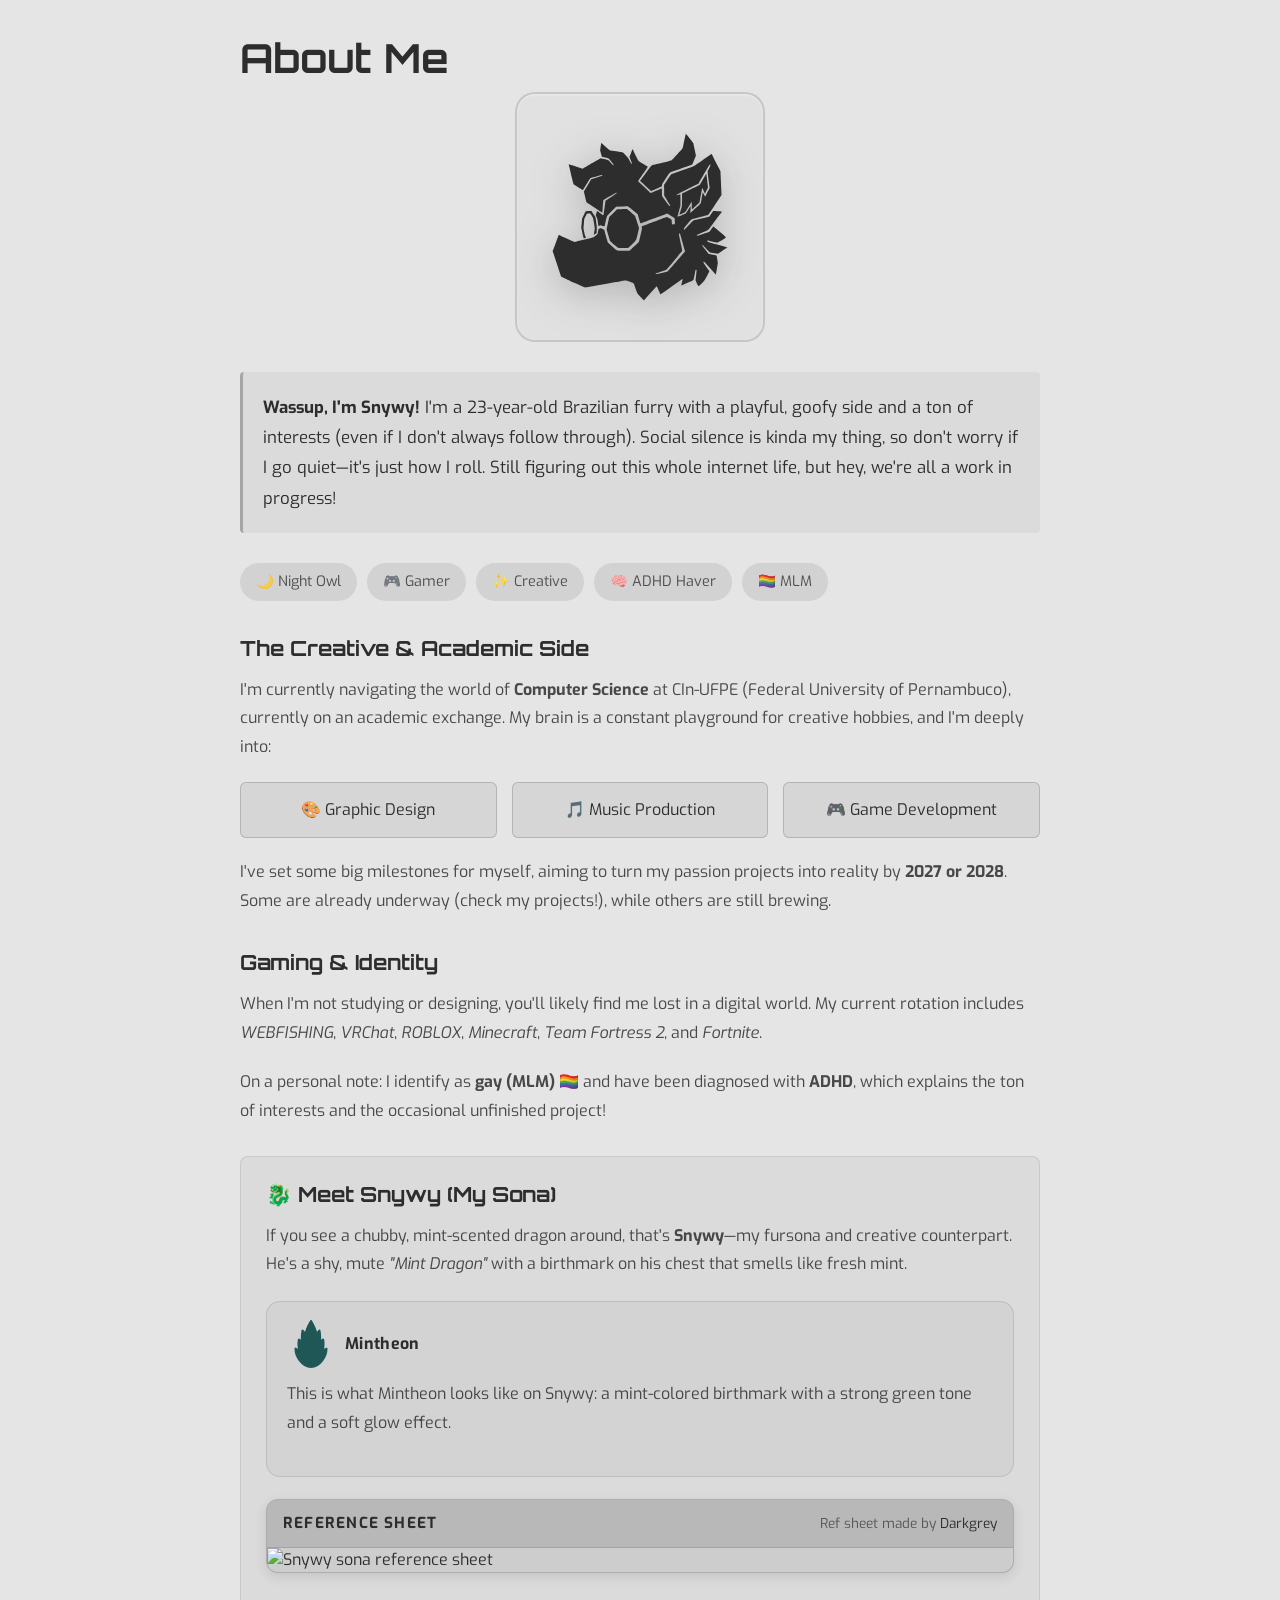
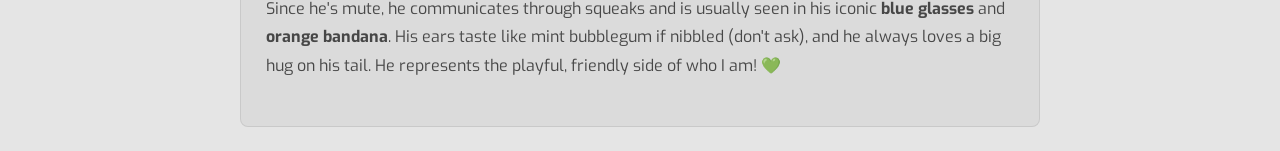
==== pages/about.html @ e78e64df "more improvements momma said i'm the coolest" ====
<!DOCTYPE html>
<html lang="en">

<head>
  <meta charset="utf-8">
  <meta name="viewport" content="width=device-width, initial-scale=1">
  <title>About - Snywy</title>
  <link rel="preconnect" href="https://fonts.googleapis.com">
  <link rel="preconnect" href="https://fonts.gstatic.com" crossorigin>
  <link href="https://cdn.jsdelivr.net/npm/bootstrap@5.3.8/dist/css/bootstrap.min.css" rel="stylesheet"
    integrity="sha384-sRIl4kxILFvY47J16cr9ZwB07vP4J8+LH7qKQnuqkuIAvNWLzeN8tE5YBujZqJLB" crossorigin="anonymous">
  <link rel="stylesheet" href="../styles.css">
  <style>
    .about-section {
      max-width: 800px;
      margin: 0 auto;
      animation: fadeIn 0.8s ease-out;
    }

    .about-section h2 {
      font-size: 2rem;
      margin-bottom: 30px;
      margin-top: 40px;
    }

    .about-section p {
      font-size: 1rem;
      line-height: 1.8;
      color: rgba(var(--text-rgb), 0.85);
      margin-bottom: 20px;
    }

    .about-section h3 {
      font-size: 1.3rem;
      margin-top: 35px;
      margin-bottom: 15px;
      color: var(--text-primary);
    }

    .bio-intro {
      background: rgba(var(--text-rgb), 0.05);
      border-left: 3px solid rgba(var(--text-rgb), 0.3);
      padding: 20px;
      border-radius: 4px;
      margin-bottom: 30px;
      font-size: 1.05rem;
      line-height: 1.8;
    }

    .interests-grid {
      display: grid;
      grid-template-columns: repeat(auto-fit, minmax(150px, 1fr));
      gap: 15px;
      margin: 20px 0;
    }

    .interest-tag {
      background: rgba(var(--text-rgb), 0.08);
      border: 1px solid rgba(var(--text-rgb), 0.2);
      padding: 15px;
      border-radius: 6px;
      text-align: center;
      transition: all 0.3s ease;
    }

    .interest-tag:hover {
      background: rgba(var(--text-rgb), 0.12);
      border-color: rgba(var(--text-rgb), 0.3);
      transform: translateY(-3px);
    }

    .personality-traits {
      display: flex;
      gap: 10px;
      flex-wrap: wrap;
      margin: 20px 0;
    }

    .trait {
      background: rgba(var(--text-rgb), 0.1);
      padding: 8px 16px;
      border-radius: 20px;
      font-size: 0.9rem;
      color: rgba(var(--text-rgb), 0.8);
    }

    .sona-section {
      background: rgba(var(--text-rgb), 0.05);
      border: 1px solid rgba(var(--text-rgb), 0.1);
      padding: 25px;
      border-radius: 8px;
      margin-top: 30px;
    }

    .sona-section h3 {
      margin-top: 0;
    }

    .mintheon-showcase {
      margin: 22px 0;
      padding: 18px 20px;
      border-radius: 14px;
      border: 1px solid rgba(var(--text-rgb), 0.12);
      background: rgba(var(--text-rgb), 0.04);
    }

    .mintheon-showcase-header {
      display: inline-flex;
      align-items: center;
      gap: 10px;
      margin-bottom: 12px;
      color: var(--text-primary);
      font-weight: 700;
      letter-spacing: 0.02em;
    }

    .mintheon-mark {
      width: 3rem;
      height: 3rem;
      display: inline-flex;
      flex: 0 0 auto;
    }

    .mintheon-mark svg {
      width: 100%;
      height: 100%;
      display: block;
    }

    .mintheon-showcase-copy {
      margin: 0;
      color: rgba(var(--text-rgb), 0.82);
      line-height: 1.7;
    }

    .ref-sheet-card {
      background: rgba(0, 0, 0, 0.22);
      border: 1px solid rgba(var(--text-rgb), 0.12);
      border-radius: 12px;
      overflow: hidden;
      margin: 22px 0;
      box-shadow: 0 12px 28px rgba(0, 0, 0, 0.22);
    }

    @media (prefers-color-scheme: light) {
      .ref-sheet-card {
        background: rgba(var(--text-rgb), 0.08);
        border-color: rgba(var(--text-rgb), 0.2);
        box-shadow: 0 4px 12px rgba(var(--text-rgb), 0.12);
      }
    }

    .ref-sheet-header {
      display: flex;
      justify-content: space-between;
      align-items: center;
      gap: 12px;
      padding: 12px 16px;
      background: rgba(var(--text-rgb), 0.05);
      border-bottom: 1px solid rgba(var(--text-rgb), 0.1);
    }

    @media (prefers-color-scheme: light) {
      .ref-sheet-header {
        background: rgba(var(--text-rgb), 0.12);
        border-bottom-color: rgba(var(--text-rgb), 0.15);
      }
    }

    .ref-sheet-title {
      font-size: 0.95rem;
      font-weight: 700;
      letter-spacing: 0.08em;
      text-transform: uppercase;
      color: var(--text-primary);
    }

    .ref-sheet-credit {
      font-size: 0.85rem;
      color: rgba(var(--text-rgb), 0.7);
      white-space: nowrap;
    }

    .ref-sheet-credit a {
      color: var(--text-primary);
      text-decoration: none;
    }

    .ref-sheet-credit a:hover {
      text-decoration: underline;
    }

    .ref-sheet-image {
      display: block;
      width: 100%;
      height: auto;
      background: rgba(255, 255, 255, 0.02);
      cursor: zoom-in;
      transition: transform 0.2s ease;
    }

    .ref-sheet-image:hover {
      transform: scale(1.01);
    }

    .ref-sheet-lightbox {
      position: fixed;
      inset: 0;
      display: none;
      align-items: center;
      justify-content: center;
      padding: 24px;
      background: rgba(0, 0, 0, 0.78);
      z-index: 9999;
    }

    .ref-sheet-lightbox.is-open {
      display: flex;
    }

    .ref-sheet-lightbox-image {
      max-width: min(1200px, 95vw);
      max-height: 90vh;
      width: auto;
      height: auto;
      border-radius: 10px;
      box-shadow: 0 20px 48px rgba(0, 0, 0, 0.55);
    }

    .ref-sheet-lightbox-close {
      position: absolute;
      top: 16px;
      right: 16px;
      border: 1px solid rgba(255, 255, 255, 0.35);
      background: rgba(0, 0, 0, 0.35);
      color: #ffffff;
      width: 38px;
      height: 38px;
      border-radius: 8px;
      font-size: 1.2rem;
      line-height: 1;
      cursor: pointer;
    }

    .profile-avatar {
      width: 250px;
      height: 250px;
      margin: 0 auto 30px;
      padding: 20px;
      display: flex;
      align-items: center;
      justify-content: center;
      background: rgba(var(--text-rgb), 0.03);
      border: 2px solid rgba(var(--text-rgb), 0.1);
      border-radius: 20px;
      transition: all 0.3s ease;
    }

    .profile-avatar svg {
      width: 100%;
      height: 100%;
      color: var(--text-primary);
      filter: drop-shadow(0 6px 16px rgba(0, 0, 0, 0.15));
      transition: filter 0.3s ease;
    }

    /* Light mode shadow enhancement */
    @media (prefers-color-scheme: light) {
      .profile-avatar {
        background: rgba(45, 45, 45, 0.02);
        border-color: rgba(45, 45, 45, 0.15);
        box-shadow: inset 0 1px 3px rgba(255, 255, 255, 0.4);
      }

      .profile-avatar svg {
        filter: drop-shadow(0 8px 20px rgba(45, 45, 45, 0.25));
      }
    }

    /* Dark mode shadow enhancement */
    @media (prefers-color-scheme: dark) {
      .profile-avatar {
        background: rgba(229, 229, 229, 0.02);
        border-color: rgba(229, 229, 229, 0.12);
        box-shadow: 0 8px 24px rgba(0, 0, 0, 0.3), inset 0 1px 2px rgba(229, 229, 229, 0.08);
      }

      .profile-avatar svg {
        filter: drop-shadow(0 4px 12px rgba(0, 0, 0, 0.4));
      }
    }
  </style>
</head>

<body class="d-flex flex-column min-vh-100" style="background-color: var(--bg-primary); color: var(--text-primary);">

  <main class="container px-3 flex-grow-1 py-4">
    <div class="about-section">
      <h1>About Me</h1>

      <div class="profile-avatar">
        <svg viewBox="0 0 1024 863" version="1.1" xmlns="http://www.w3.org/2000/svg"
          xmlns:xlink="http://www.w3.org/1999/xlink" preserveAspectRatio="xMidYMid meet"
          style="fill-rule:evenodd;clip-rule:evenodd;stroke-linejoin:round;stroke-miterlimit:2;">
          <g transform="matrix(1,0,0,1,11.056815,5.103434)">
            <path
              d="M724.8,29.25C722.77,38.737 719.502,54.375 717.537,64C715.573,73.625 713.331,82.85 712.557,84.5C711.212,87.365 707.062,92.011 679.505,121.5C672.824,128.65 665.392,136.667 662.991,139.315C660.59,141.963 657.865,144.537 656.935,145.035C655.288,145.916 623.337,153.63 584,162.644C573.275,165.101 562.941,167.874 561.036,168.806C557.486,170.542 554.935,173.772 520.952,219.554C500.589,246.987 500.523,247.085 501.747,247.853C503.12,248.715 531.664,274.671 535.492,278.54C537.146,280.211 542.465,285.129 547.311,289.468L556.123,297.357L559.811,296.031C563.741,294.619 580.307,287.242 598.723,278.703L609.947,273.5L609.973,268.444C609.998,263.738 610.64,262.442 619.25,249.704C640.744,217.908 648.365,206.942 649.792,205.758C650.624,205.068 656.523,202.629 662.902,200.34C669.281,198.05 688.45,191.145 705.5,184.995C722.55,178.846 741.675,172.016 748,169.819C754.325,167.622 759.962,165.442 760.526,164.975C761.091,164.508 762.158,162.411 762.899,160.313C763.64,158.216 767.552,148.772 771.594,139.327L778.943,122.154L772.947,92.327C769.65,75.922 766.531,61.248 766.017,59.719C765.503,58.189 760.676,51.496 755.291,44.845C749.906,38.195 743.7,30.393 741.5,27.508C732.088,15.166 729.542,12 729.032,12C728.734,12 726.83,19.762 724.8,29.25M307.154,64.204C306.567,67.667 305.332,76.23 304.409,83.234L302.731,95.968L311.205,126.572L326.853,130.825C335.459,133.164 343.253,135.06 344.173,135.039C346.868,134.976 371.668,166.109 370.469,168.05C369.047,170.35 366.426,168.228 355.895,156.25C349.109,148.531 343.662,143.215 342.093,142.779C340.667,142.383 331.778,140.212 322.341,137.955L305.182,133.851L301.341,136.322C299.228,137.681 290.075,143.051 281,148.255C252.159,164.792 245.666,168.57 238.5,172.983C234.65,175.354 227.961,179.308 223.635,181.771L215.77,186.248L182.022,175.124C163.46,169.006 147.798,164 147.217,164C146.479,164 146.474,165.128 147.199,167.75C148.31,171.763 157.116,209.073 162.009,230.5C163.642,237.65 166.176,248.109 167.64,253.741L170.302,263.983L187.901,275.331C214.275,292.337 216.034,293.369 216.98,292.392C217.455,291.901 221.42,285.65 225.79,278.5C236.061,261.697 251.503,237.008 253.187,234.699C253.976,233.616 258.092,231.966 263.5,230.565C268.45,229.282 281.236,225.711 291.913,222.629C306.542,218.407 311.656,217.3 312.663,218.136C313.399,218.746 314,219.574 314,219.976C314,220.378 301.429,224.903 286.064,230.032L258.129,239.357L247.368,257.428C241.45,267.368 234.73,278.425 232.436,282C230.142,285.575 226.802,291.105 225.015,294.288L221.766,300.077L226.507,319.788C229.114,330.63 232.008,342.425 232.937,346L234.626,352.5L273.951,378.779C295.579,393.232 313.375,404.932 313.496,404.779C313.618,404.626 314.476,394.15 315.404,381.5C318.449,339.993 318.075,342.985 320.4,341.589C321.555,340.897 325.425,338.486 329,336.232C332.575,333.979 340.45,329.347 346.5,325.939C352.55,322.532 360.65,317.932 364.5,315.717C381.91,305.7 383.969,304.754 384.628,306.474C384.969,307.361 385.079,308.229 384.874,308.403C383.839,309.28 372.293,317.118 351.997,330.723L329.493,345.807L324.59,381.153C321.893,400.594 319.31,416.924 318.85,417.443C318.344,418.013 316.726,417.43 314.757,415.967C305.67,409.215 288.427,397.052 287.909,397.028C287.583,397.013 285.876,401.696 284.113,407.435L280.909,417.87L284.357,424.717C288.809,433.556 289.584,436.608 292.08,455.112C293.221,463.568 294.302,470.636 294.484,470.818C294.666,470.999 297.041,470.357 299.762,469.391L304.709,467.634L314.365,470.704C320.045,472.509 324.266,473.379 324.613,472.816C324.939,472.29 325.823,468.853 326.579,465.18C328.508,455.806 333.918,432.568 335.701,426C337.114,420.793 338.388,419.298 359.61,397.94L382.027,375.38L409.263,374.172C424.243,373.508 437.699,372.973 439.165,372.982C441.147,372.995 447.959,378.087 465.709,392.82L489.588,412.641L491.877,421.07C493.995,428.871 502.932,457.152 503.475,457.774C503.715,458.049 510.381,455.592 565.5,434.914C582,428.724 599.1,422.428 603.5,420.922C607.9,419.417 617.02,416.147 623.766,413.656L636.032,409.127L641.766,412.413C648.529,416.289 668.847,428.846 671.84,431C673.778,432.394 673.939,433.561 674.118,447.5L674.31,462.5L667.405,463.056C663.607,463.362 660.352,463.515 660.171,463.394C659.99,463.274 659.481,457.908 659.039,451.47C658.486,443.41 657.81,439.482 656.868,438.858C652.044,435.665 634.982,427 633.518,427C632.544,427 619.091,431.787 603.623,437.637C588.156,443.487 572.8,449.281 569.5,450.513C566.2,451.744 552.081,457.083 538.125,462.376C524.168,467.669 512.157,472 511.434,472C509.179,472 508.79,473.903 510.046,478.803C511.354,483.908 510.5,488.428 499.9,532.5L495.811,549.5L491.156,553.926C465.658,578.168 454.863,588.279 451.372,591.193L447.244,594.638L420.872,594.293C387.77,593.859 387.601,593.837 381.881,589.225C375.035,583.704 341.632,552.989 340.675,551.335C339.428,549.18 326.369,503.398 324.975,496.295C324.306,492.883 323.005,489.41 322.086,488.577C321.166,487.745 316.975,485.852 312.773,484.371C305.297,481.735 305.04,481.713 300.816,483.348C293.993,485.989 293.988,485.999 292.523,497.091C291.767,502.816 290.855,508.251 290.498,509.17C289.797,510.968 278.33,520.66 271,525.648C266.479,528.725 255.583,531.745 219.5,539.923C212.35,541.543 199.341,544.517 190.59,546.53L174.68,550.19L167.59,547.469C163.691,545.973 157.8,543.486 154.5,541.943C151.2,540.4 139.379,535.025 128.231,530C117.083,524.974 106.058,519.774 103.731,518.443C98.081,515.213 96.547,515.359 95.262,519.25C94.671,521.038 91.845,528.8 88.981,536.5C86.117,544.2 81.383,557.025 78.461,565C75.539,572.975 71.597,583.37 69.701,588.099C66.595,595.847 66.379,596.996 67.52,599.709C69.604,604.667 90.177,665.634 98.999,693C103.52,707.025 107.846,719.716 108.611,721.202C110.01,723.92 114.692,726.437 136.5,736.192C141.45,738.406 149.325,742.005 154,744.189C158.675,746.374 168.8,750.875 176.5,754.192C184.2,757.509 198.15,763.87 207.5,768.328C221.289,774.901 225.35,776.418 229,776.36C233.208,776.292 262.037,771.301 341.5,756.883C359.65,753.59 377.425,750.448 381,749.901C384.575,749.354 392.9,747.802 399.5,746.454C424.747,741.294 427.893,741.04 436.149,743.494C440.192,744.695 449.433,748.021 456.685,750.884C469.806,756.065 469.876,756.11 471.386,760.295C474.875,769.966 479.397,783.191 482.738,793.5C485.035,800.587 487.365,805.745 489.289,808C496.108,815.992 520.308,841.059 520.945,840.791C521.721,840.464 526.543,835.043 559.816,797.093C572.639,782.467 583.458,770.381 583.858,770.236C584.537,769.989 589.558,781.118 597.736,801C599.659,805.675 601.582,809.879 602.009,810.343C603.039,811.461 605.687,809.963 616.468,802.158C621.436,798.561 629.775,792.696 635,789.124C646.594,781.197 665.639,767.607 685,753.444C701.889,741.09 710.405,735.166 712.344,734.422C713.379,734.024 712.896,737.34 710.423,747.601C706.418,764.214 706.002,767.625 708.032,767.174C708.839,766.995 719.4,762.078 731.5,756.249C743.6,750.419 756.425,744.411 760,742.897L766.5,740.144L768.721,731.322C769.943,726.47 772.131,715.75 773.583,707.5C775.035,699.25 776.613,691.488 777.09,690.25C778.017,687.844 781.491,687.168 782.23,689.25C782.474,689.938 781.389,701.721 779.82,715.435L776.968,740.371L780.107,747.935C784.485,758.486 788.555,766.386 790.405,767.921C793.072,770.134 796.795,768.257 803.706,761.217C817.017,747.654 822.429,740.401 831.187,724.386C835.964,715.649 841.229,705.623 842.885,702.106L845.896,695.713L841.603,689.606C819.104,657.606 815.902,652.701 816.19,650.678C816.4,649.204 817.202,648.5 818.672,648.5C820.89,648.5 830.328,658.71 862.975,696.427C876.077,711.564 877.521,712.93 878.195,710.825C878.604,709.546 880.326,700.175 882.02,690C883.715,679.825 885.779,668.204 886.607,664.175C888.042,657.189 887.989,656.008 885.459,638.675C884,628.679 882.238,619.6 881.543,618.5C880.503,616.853 877.306,615.992 863.413,613.619C854.136,612.034 845.405,610.34 844.011,609.854C841.159,608.86 841.246,608.963 823.088,585.155C810.851,569.111 808.173,564.152 812.299,565.176C813.018,565.354 819.174,571.575 825.982,579C832.789,586.425 840.382,594.703 842.856,597.396C847.982,602.976 847.33,602.768 871.297,606.491L888.094,609.101L903.797,598.737C912.434,593.038 922.988,586.218 927.25,583.584C931.513,580.949 935,578.49 935,578.121C935,576.966 898.232,566.454 851.258,554.179C839.034,550.984 835,548.976 835,546.084C835,543.119 837.341,542.932 847.238,545.108C870.413,550.203 884.248,553 886.272,553C889.56,553 927.91,529.858 927.96,527.844C928.001,526.134 921.442,519.979 897.69,499.441C874.72,479.58 866.865,473 866.121,473C865.471,473 858.195,482.589 850.048,494.183C846.417,499.35 845.7,499.711 823.5,507.54C783.593,521.613 784.717,521.311 783.558,518.291C782.958,516.726 786.167,513.087 788.204,513.022C789.127,512.993 831.17,494.914 837,492.04C840.772,490.18 843.361,487.253 853,473.952C870.368,449.987 877.939,439.82 896.744,415.213C902.928,407.121 907.991,400.252 907.994,399.95C908.004,399.04 871.537,396.443 865.39,396.915C864.78,396.962 860.19,403.195 855.19,410.766L846.1,424.531L839.3,426.248C827.501,429.226 773.666,441.845 769.793,442.541C765.729,443.271 761.727,447.149 736.027,475.262C728.617,483.368 722.07,490 721.477,490C719.969,490 718,487.865 718,486.23C718,484.204 722.557,477.926 734.368,463.682C750.421,444.323 755.267,438.965 758,437.552C759.375,436.842 769.95,433.954 781.5,431.136C793.05,428.317 809.025,424.394 817,422.417C824.975,420.441 833.292,418.455 835.482,418.004C840.301,417.011 839.493,418.025 858.215,389.5C866.518,376.85 880.703,355.427 889.737,341.894L906.162,317.288L904.585,281.894C903.717,262.427 902.524,235.756 901.933,222.625L900.86,198.75L892.316,182.125C887.617,172.981 877.911,154.025 870.748,140C863.584,125.975 857.422,114.158 857.053,113.741C856.684,113.324 851.459,116.394 845.441,120.564C839.423,124.733 824.15,135.346 811.5,144.147C775.756,169.015 768.837,173.55 764,175.281C761.525,176.167 750.725,179.999 740,183.796C663.414,210.91 658.174,212.814 656.366,214.19C655.281,215.015 639.346,238.121 632,249.519C630.075,252.506 626.701,257.549 624.502,260.725L620.504,266.5L621.156,319.248L629.701,333.374C647.38,362.602 652.234,371.099 651.607,371.727C651.252,372.082 649.74,371.943 648.247,371.418C645.466,370.44 637.882,360.942 619.566,335.5L610.207,322.5L610.049,304.029C609.962,293.869 609.71,285.377 609.49,285.157C609.112,284.779 600.658,288.106 567,301.879C553.784,307.288 552.425,307.656 551.654,306.034C550.954,304.561 509.916,265.654 495.333,252.637L491.166,248.918L494.333,243.512C497.846,237.515 501.001,232.916 533.71,186.108L539.92,177.221L517.71,162.685C505.494,154.691 494.375,147.274 493,146.204C491.486,145.025 487.376,137.598 482.582,127.379C478.227,118.095 472.495,105.888 469.844,100.25C467.192,94.612 464.603,90 464.089,90C463.575,90 462.607,91.688 461.937,93.75C461.267,95.813 458.082,103.857 454.859,111.626C451.637,119.396 449,126.525 449,127.469C449,128.413 451.747,136.123 455.104,144.601C460.654,158.621 461.631,163 459.207,163C458.349,163 451.035,150.164 444.971,138.015C442.648,133.361 438.358,127.996 429.778,119.015C423.202,112.132 416.871,106.143 415.709,105.708C414.547,105.272 400.3,102.657 384.048,99.897C367.797,97.138 352.941,94.607 351.035,94.274C348.303,93.797 343.582,89.946 328.733,76.084C318.374,66.413 309.52,58.367 309.059,58.204C308.599,58.041 307.741,60.741 307.154,64.204M846.213,167.75C842.751,172.701 815.779,218.286 797.251,250.5L791.5,260.5L777,267.754C769.025,271.743 748.325,281.971 731,290.482C683.737,313.7 678.574,316.748 683.386,318.595C684.149,318.887 688.311,317.75 692.636,316.068C696.961,314.386 700.837,313.007 701.25,313.005C701.663,313.002 702,325.624 702,341.054L702,369.108L697.925,384.304C689.266,416.597 688.013,421.568 688.006,423.635C688,425.615 689.458,425.18 708.112,417.635L728.224,409.5L739.862,391.25C746.263,381.212 751.886,373 752.358,373C753.15,373 752.78,383.374 751.376,400.5L750.802,407.5L755.151,403.365C757.543,401.091 769.175,390.378 781,379.558C797.819,364.169 802.656,359.191 803.217,356.693C803.612,354.937 805.753,343.15 807.975,330.5C810.198,317.85 812.281,306.375 812.606,305C813.102,302.896 814.09,304.371 818.848,314.317L824.5,326.134L831.806,311.817C835.825,303.943 840.911,294.047 843.109,289.826L847.106,282.152L842.581,247.826C840.092,228.947 837.777,210.35 837.437,206.5L836.817,199.5L844.461,183.607C848.665,174.866 851.87,167.103 851.583,166.357C850.74,164.158 848.279,164.796 846.213,167.75M828.556,213.681C827.655,215.231 820.517,227.75 812.695,241.5L798.472,266.5L789.395,271C775.436,277.92 719.184,305.031 714.32,307.182L710,309.094L710,340.101C710,374.832 710.292,372.869 700.813,401.807C698.596,408.577 696.997,414.331 697.261,414.594C697.525,414.858 703.761,412.337 711.12,408.992C725.074,402.65 727.35,400.861 731.473,393C732.771,390.525 739.02,380.175 745.36,370C751.699,359.825 757.284,350.848 757.77,350.05C758.297,349.187 758.558,356.57 758.415,368.296C758.284,379.128 758.474,388.162 758.838,388.371C759.202,388.58 767.825,381.07 778,371.681L796.5,354.611L798.597,343.556C799.751,337.475 802.584,322.15 804.892,309.5C807.201,296.85 809.333,285.689 809.629,284.697C810.419,282.054 812.371,284.063 814.546,289.76C815.54,292.363 818.02,298.039 820.058,302.373L823.762,310.254L838.898,280.162L836.916,261.331C834.769,240.924 831.042,211.709 830.519,211.186C830.341,211.007 829.458,212.13 828.556,213.681M406.319,387.748L387.139,388.043L367.506,407.271L347.873,426.5L342.889,449.5C340.148,462.15 337.224,475.983 336.391,480.24L334.876,487.979L342.002,512.74C345.921,526.358 349.806,539.3 350.636,541.5C352.257,545.799 352.706,546.24 375.824,566.242L391.148,579.5L401.324,580.127C406.921,580.473 418.25,580.799 426.5,580.853L441.5,580.952L454.55,568.726C461.728,562.002 470.728,553.196 474.55,549.158C482.594,540.661 482.516,540.877 491.079,503.535L496.116,481.57L490.907,465.035C488.042,455.941 483.487,442.173 480.786,434.441L475.874,420.381L465.376,411.441C459.602,406.523 451.868,399.91 448.189,396.743C437.883,387.874 436.212,386.976 430.5,387.231C427.75,387.354 416.869,387.587 406.319,387.748M235.652,397.918L229.805,398.5L227.555,404C226.318,407.025 222.589,414.901 219.269,421.503L213.232,433.506L208.794,480.768L210.832,489.134C211.954,493.735 214.03,503.49 215.446,510.81C217.557,521.724 220.9,532 222.339,532C223.73,532 233,528.782 233,528.299C233,527.956 231.649,525.569 229.997,522.995C227.576,519.223 226.308,514.89 223.465,500.675L219.937,483.036L221.858,459.925L223.778,436.814L237.384,409L242.942,408.986C245.999,408.979 249.49,408.707 250.699,408.383C252.606,407.872 253.78,409.158 259.555,418.085C263.216,423.745 266.82,429.754 267.563,431.438C268.306,433.122 270.57,445.473 272.593,458.883L276.273,483.267L273.608,499.272C272.143,508.075 271.131,515.465 271.361,515.694C271.591,515.924 274.709,513.987 278.291,511.389L284.803,506.667L285.515,500.083C286.522,490.765 286.299,472.198 285.096,465.324C284.536,462.121 283.128,452.316 281.968,443.535L279.859,427.57L272.573,416.535C268.566,410.466 264.091,403.587 262.629,401.25L259.972,397L250.736,397.168C245.656,397.261 238.869,397.598 235.652,397.918M694.376,509.463C693.774,511.03 696.875,526.766 705.559,566.215C708.552,579.808 711,592.025 711,593.364C711,594.925 708.937,598.077 705.248,602.149C702.085,605.642 693.887,615.25 687.032,623.5C664.79,650.267 633.788,686.443 631.111,688.753C629.519,690.127 618.847,694.151 603.772,699.063C590.172,703.494 578.758,707.582 578.409,708.147C576.074,711.926 582.149,711.062 618.864,702.392C626.764,700.526 634.031,699 635.015,699C635.998,699 639.209,696.193 642.151,692.762C645.093,689.331 655.6,677.244 665.5,665.901C690.216,637.584 704.758,620.787 709.5,615.079C711.7,612.431 716.081,607.35 719.236,603.787L724.972,597.31L722.539,588.905C715.505,564.601 707.764,536.929 704.532,524.536C702.529,516.856 700.41,509.994 699.823,509.286C698.381,507.549 695.069,507.656 694.376,509.463"
              style="fill:currentColor;" />
          </g>
        </svg>
      </div>

      <div class="bio-intro">
        <strong>Wassup, I'm Snywy!</strong> I'm a 23-year-old Brazilian furry with a playful, goofy side and a
        ton of interests (even if I don't always follow through). Social silence is kinda my thing, so don't
        worry if I go quiet—it's just how I roll. Still figuring out this whole internet life, but hey, we're
        all a work in progress!
      </div>

      <div class="personality-traits">
        <span class="trait">🌙 Night Owl</span>
        <span class="trait">🎮 Gamer</span>
        <span class="trait">✨ Creative</span>
        <span class="trait">🧠 ADHD Haver</span>
        <span class="trait">🏳️‍🌈 MLM</span>
      </div>

      <h3>The Creative & Academic Side</h3>
      <p>
        I'm currently navigating the world of <strong>Computer Science</strong> at CIn-UFPE (Federal University of
        Pernambuco), currently on an academic exchange. My brain is a constant playground for creative hobbies, and I'm
        deeply into:
      </p>
      <div class="interests-grid">
        <div class="interest-tag">🎨 Graphic Design</div>
        <div class="interest-tag">🎵 Music Production</div>
        <div class="interest-tag">🎮 Game Development</div>
      </div>

      <p>
        I've set some big milestones for myself, aiming to turn my passion projects into reality by
        <strong>2027 or 2028</strong>. Some are already underway (check my projects!), while others are still
        brewing.
      </p>

      <h3>Gaming & Identity</h3>
      <p>
        When I'm not studying or designing, you'll likely find me lost in a digital world. My current rotation
        includes <em>WEBFISHING</em>, <em>VRChat</em>, <em>ROBLOX</em>,
        <em>Minecraft</em>, <em>Team Fortress 2</em>, and <em>Fortnite</em>.
      </p>

      <p>
        On a personal note: I identify as <strong>gay (MLM)</strong> 🏳️‍🌈 and have been diagnosed with
        <strong>ADHD</strong>, which explains the ton of interests and the occasional unfinished project!
      </p>

      <div class="sona-section">
        <h3>🐉 Meet Snywy (My Sona)</h3>
        <p>
          If you see a chubby, mint-scented dragon around, that's <strong>Snywy</strong>—my fursona and creative
          counterpart. He's a shy, mute <em>"Mint Dragon"</em> with a birthmark on his chest that smells like fresh
          mint.
        </p>
        <div class="mintheon-showcase">
          <div class="mintheon-showcase-header">
            <span class="mintheon-mark" aria-hidden="true">
              <svg width="69.777mm" height="101.254mm" viewBox="0 0 263.72443 382.69275" version="1.1"
                xmlns="http://www.w3.org/2000/svg" xmlns:xlink="http://www.w3.org/1999/xlink" xml:space="preserve"
                xmlns:inkscape="http://www.inkscape.org/namespaces/inkscape"
                xmlns:sodipodi="http://sodipodi.sourceforge.net/DTD/sodipodi-0.dtd"
                xmlns:svg="http://www.w3.org/2000/svg">
                <defs id="defs2">
                  <linearGradient inkscape:collect="always" xlink:href="#linearGradient1858" id="linearGradient98"
                    gradientUnits="userSpaceOnUse" x1="507.77356" y1="53.487694" x2="507.77356" y2="312.99484"
                    gradientTransform="matrix(0.75682194,-0.3933199,0.3933199,0.75682194,-759.72521,240.90049)" />
                  <linearGradient id="linearGradient1858" inkscape:collect="always">
                    <stop style="stop-color:#297373;stop-opacity:1;" offset="0" id="stop1858" />
                    <stop style="stop-color:#1f5656;stop-opacity:1;" offset="1" id="stop1859" />
                  </linearGradient>
                </defs>
                <g inkscape:label="Camada 1" inkscape:groupmode="layer" id="layer1"
                  transform="translate(-4.8284283e-7,-1.4847951e-5)">
                  <path
                    style="font-variation-settings:normal;opacity:1;vector-effect:none;fill:url(#linearGradient98);fill-opacity:1;stroke:url(#linearGradient98);stroke-width:17.4527;stroke-linecap:round;stroke-linejoin:round;stroke-miterlimit:4;stroke-dasharray:none;stroke-dashoffset:0;stroke-opacity:1;-inkscape-stroke:none;stop-color:#000000;stop-opacity:1"
                    d="M 160.46405,72.636005 C 137.284,112.71062 125.09089,132.9889 117.44305,176.34825 L 93.387114,148.40499 c -8.509574,44.1769 -3.564749,78.5771 -0.537352,90.26658 L 64.459386,219.74503 c -3.280648,18.60136 -7.889878,54.65133 6.326152,93.7186 C 63.3335,308.9857 47.148596,298.8053 37.328455,293.13775 c -0.0052,56.47112 48.004714,144.10614 123.135595,144.73867 75.13088,-0.63253 123.14078,-88.26755 123.13559,-144.73867 -9.82014,5.66755 -26.00504,15.84795 -33.45708,20.32588 14.21603,-39.06727 9.6068,-75.11724 6.32615,-93.7186 l -28.39037,18.92654 c 3.02739,-11.68948 7.97222,-46.08968 -0.53735,-90.26658 l -24.05594,27.94326 C 195.83721,132.9889 183.6441,112.71062 160.46405,72.636005 Z"
                    id="path2009" class="UnoptimicedTransforms" sodipodi:nodetypes="cccccccc"
                    inkscape:path-effect="#path-effect2013"
                    inkscape:original-d="M 162.5903,68.957004 C 138.02319,111.50911 125.32142,131.68193 117.44305,176.34825 L 93.387114,148.40499 c -8.509574,44.1769 -3.564749,78.5771 -0.537352,90.26658 L 64.459386,219.74503 c -3.280648,18.60136 -7.889878,54.65133 6.326152,93.7186 C 63.3335,308.9857 47.148596,298.8053 37.328455,293.13775 c -0.0052,56.67688 48.355214,144.74518 123.957925,144.74211"
                    transform="translate(-28.602081,-63.910511)" />
                </g>
              </svg>
            </span>
            <span>Mintheon</span>
          </div>
          <p class="mintheon-showcase-copy">This is what Mintheon looks like on Snywy: a mint-colored birthmark with a
            strong green tone and a soft glow effect.</p>
        </div>
        <div class="ref-sheet-card">
          <div class="ref-sheet-header">
            <div class="ref-sheet-title">Reference Sheet</div>
            <div class="ref-sheet-credit">
              Ref sheet made by <a href="https://bsky.app/profile/darkgreyrai.bsky.social" target="_blank"
                rel="noopener noreferrer">Darkgrey</a>
            </div>
          </div>
          <img src="https://i.imgur.com/bHIPuHn.png" class="ref-sheet-image" alt="Snywy sona reference sheet"
            id="refSheetImage" role="button" tabindex="0" aria-label="Open reference sheet zoom view">
        </div>
        <p>
          Since he's mute, he communicates through squeaks and is usually seen in his iconic <strong>blue
            glasses</strong> and <strong>orange bandana</strong>. His ears taste like mint bubblegum if nibbled
          (don't ask), and he always loves a big hug on his tail. He represents the playful, friendly side of who
          I am! 💚
        </p>
      </div>

    </div>
  </main>

  <div class="ref-sheet-lightbox" id="refSheetLightbox" aria-hidden="true">
    <button class="ref-sheet-lightbox-close" id="refSheetLightboxClose" type="button"
      aria-label="Close zoom view">&times;</button>
    <img class="ref-sheet-lightbox-image" id="refSheetLightboxImage" src="" alt="Zoomed Snywy sona reference sheet">
  </div>

  <script>
    const refSheetImage = document.getElementById('refSheetImage');
    const refSheetLightbox = document.getElementById('refSheetLightbox');
    const refSheetLightboxImage = document.getElementById('refSheetLightboxImage');
    const refSheetLightboxClose = document.getElementById('refSheetLightboxClose');

    function openRefSheetLightbox() {
      refSheetLightboxImage.src = refSheetImage.src;
      refSheetLightbox.classList.add('is-open');
      refSheetLightbox.setAttribute('aria-hidden', 'false');
      document.body.style.overflow = 'hidden';
    }

    function closeRefSheetLightbox() {
      refSheetLightbox.classList.remove('is-open');
      refSheetLightbox.setAttribute('aria-hidden', 'true');
      document.body.style.overflow = '';
      refSheetLightboxImage.src = '';
    }

    refSheetImage.addEventListener('click', openRefSheetLightbox);
    refSheetImage.addEventListener('keydown', (event) => {
      if (event.key === 'Enter' || event.key === ' ') {
        event.preventDefault();
        openRefSheetLightbox();
      }
    });

    refSheetLightboxClose.addEventListener('click', closeRefSheetLightbox);
    refSheetLightbox.addEventListener('click', (event) => {
      if (event.target === refSheetLightbox) {
        closeRefSheetLightbox();
      }
    });

    document.addEventListener('keydown', (event) => {
      if (event.key === 'Escape' && refSheetLightbox.classList.contains('is-open')) {
        closeRefSheetLightbox();
      }
    });
  </script>

</body>

</html>
---- styles.css ----
@import url("https://fonts.googleapis.com/css2?family=Orbitron:wght@400;700&family=Exo:wght@400;700&display=swap");

:root {
  --bg-primary: #2d2d2d;
  --text-primary: #e5e5e5;
  --text-rgb: 229, 229, 229;
  --surface-primary: rgba(229, 229, 229, 0.05);
  --surface-secondary: rgba(229, 229, 229, 0.08);
  --surface-hover: rgba(229, 229, 229, 0.12);
  --border-primary: rgba(229, 229, 229, 0.1);
  --border-secondary: rgba(229, 229, 229, 0.2);
  --muted-text: rgba(229, 229, 229, 0.7);
  --soft-text: rgba(229, 229, 229, 0.6);
  --nav-bg-start: rgba(45, 45, 45, 0.98);
  --nav-bg-end: rgba(45, 45, 45, 0.95);
  --scrollbar-track: #2d2d2d;
  --scrollbar-thumb: rgba(229, 229, 229, 0.3);
  --scrollbar-thumb-hover: rgba(229, 229, 229, 0.5);
  --btn-hover-bg: #e5e5e5;
  --btn-hover-text: #2d2d2d;
  --btn-shadow: rgba(229, 229, 229, 0.15);
  --card-shadow: rgba(0, 0, 0, 0.3);
}

@media (prefers-color-scheme: light) {
  :root {
    --bg-primary: #e5e5e5;
    --text-primary: #2d2d2d;
    --text-rgb: 45, 45, 45;
    --surface-primary: rgba(45, 45, 45, 0.05);
    --surface-secondary: rgba(45, 45, 45, 0.08);
    --surface-hover: rgba(45, 45, 45, 0.12);
    --border-primary: rgba(45, 45, 45, 0.1);
    --border-secondary: rgba(45, 45, 45, 0.2);
    --muted-text: rgba(45, 45, 45, 0.7);
    --soft-text: rgba(45, 45, 45, 0.6);
    --nav-bg-start: rgba(229, 229, 229, 0.98);
    --nav-bg-end: rgba(229, 229, 229, 0.95);
    --scrollbar-track: #e5e5e5;
    --scrollbar-thumb: rgba(45, 45, 45, 0.3);
    --scrollbar-thumb-hover: rgba(45, 45, 45, 0.5);
    --btn-hover-bg: #2d2d2d;
    --btn-hover-text: #e5e5e5;
    --btn-shadow: rgba(45, 45, 45, 0.15);
    --card-shadow: rgba(0, 0, 0, 0.12);
  }
}

* {
  scrollbar-width: thin;
  scrollbar-color: var(--scrollbar-thumb) var(--scrollbar-track);
}

*::-webkit-scrollbar {
  width: 8px;
}

*::-webkit-scrollbar-track {
  background: var(--scrollbar-track);
}

*::-webkit-scrollbar-thumb {
  background: var(--scrollbar-thumb);
  border-radius: 4px;
}

*::-webkit-scrollbar-thumb:hover {
  background: var(--scrollbar-thumb-hover);
}

body {
  background-color: var(--bg-primary);
  color: var(--text-primary);
  font-family: 'Exo', sans-serif;
  margin: 0;
}

h1 {
  margin: 10px 0;
  font-weight: bold;
  font-size: 1.5rem;
  font-family: 'Orbitron', sans-serif;
}

h2 {
  margin: 10px 0;
  font-size: 1.2rem;
  font-family: 'Orbitron', sans-serif;
}

h3 {
  font-weight: 700;
  margin: 15px 0 10px 0;
  font-family: 'Orbitron', sans-serif;
}

p {
  font-family: 'Exo', sans-serif;
}

/* Refined Button - Not too big or bold */
.custom-btn {
  font-family: 'Orbitron', sans-serif;
  font-size: 0.85rem;
  font-weight: 400;
  text-transform: uppercase;
  letter-spacing: 2px;
  border-width: 1px;
  padding: 8px 20px;
  transition: all 0.3s ease;
  border-color: rgba(var(--text-rgb), 0.4);
  color: rgba(var(--text-rgb), 0.8);
}

.custom-btn:hover {
  background-color: var(--btn-hover-bg);
  color: var(--btn-hover-text);
  border-color: var(--btn-hover-bg);
  transform: translateY(-2px);
  box-shadow: 0 4px 12px var(--btn-shadow);
}

/* Navbar Styling */
.navbar-custom {
  background: linear-gradient(180deg, var(--nav-bg-start) 0%, var(--nav-bg-end) 100%);
  border-bottom: 1px solid var(--border-primary);
  backdrop-filter: blur(10px);
  z-index: 1000;
}

.navbar-brand {
  font-family: 'Orbitron', sans-serif;
  font-weight: 700;
  font-size: 1.3rem;
  letter-spacing: 1px;
  color: var(--text-primary) !important;
  transition: all 0.3s ease;
  display: flex;
  align-items: center;
}

.navbar-brand:hover {
  color: var(--text-primary) !important;
  opacity: 0.8;
}

.navbar-logo {
  width: 72px;
  height: 24px;
  stroke: currentColor;
  fill: currentColor;
  transition: transform 0.3s ease;
}

.navbar-brand:hover .navbar-logo {
  transform: rotate(10deg);
}

.nav-link {
  font-family: 'Orbitron', sans-serif;
  font-size: 0.9rem;
  letter-spacing: 1px;
  text-transform: uppercase;
  color: var(--muted-text) !important;
  transition: all 0.3s ease;
  position: relative;
  margin-left: 1.5rem;
}

.nav-link::after {
  content: '';
  position: absolute;
  bottom: -5px;
  left: 0;
  width: 0;
  height: 2px;
  background-color: var(--text-primary);
  transition: width 0.3s ease;
}

.nav-link:hover {
  color: var(--text-primary) !important;
}

.nav-link:hover::after {
  width: 100%;
}

/* Content Frame */
.content-frame {
  width: 100%;
  flex: 1;
  border: none;
  display: block;
  overflow-y: auto;
}

/* Page entrance animation */
.fade-in {
  animation: fadeIn 0.8s ease-out;
}

@keyframes fadeIn {
  from {
    opacity: 0;
    transform: translateY(10px);
  }

  to {
    opacity: 1;
    transform: translateY(0);
  }
}

/* Slide-in animation for content */
@keyframes slideIn {
  from {
    opacity: 0;
    transform: translateX(-20px);
  }

  to {
    opacity: 1;
    transform: translateX(0);
  }
}

/* Card styling */
.project-card {
  background: var(--surface-primary);
  border: 1px solid var(--border-primary);
  border-radius: 8px;
  transition: all 0.3s ease;
  padding: 20px;
  margin-bottom: 20px;
  animation: slideIn 0.6s ease-out;
}

.project-card:hover {
  background: var(--surface-secondary);
  border-color: rgba(var(--text-rgb), 0.3);
  transform: translateY(-5px);
  box-shadow: 0 8px 24px var(--card-shadow);
}

.project-card h3 {
  color: var(--text-primary);
  margin-bottom: 10px;
}

.project-card p {
  color: rgba(var(--text-rgb), 0.8);
  margin-bottom: 15px;
  font-size: 0.95rem;
}

.project-meta {
  display: flex;
  gap: 15px;
  margin-bottom: 15px;
  flex-wrap: wrap;
}

.project-tag {
  display: inline-block;
  background: rgba(var(--text-rgb), 0.1);
  border: 1px solid rgba(var(--text-rgb), 0.2);
  padding: 4px 12px;
  border-radius: 20px;
  font-size: 0.75rem;
  text-transform: uppercase;
  letter-spacing: 1px;
  color: var(--muted-text);
}

.status-badge {
  display: inline-block;
  padding: 4px 12px;
  border-radius: 4px;
  font-size: 0.75rem;
  font-weight: 700;
  text-transform: uppercase;
  letter-spacing: 1px;
}

.status-completed {
  background-color: rgba(52, 168, 83, 0.2);
  color: #34A853;
  border: 1px solid rgba(52, 168, 83, 0.4);
}

.status-wip {
  background-color: rgba(251, 188, 5, 0.2);
  color: #FBBC05;
  border: 1px solid rgba(251, 188, 5, 0.4);
}

.status-unplanned {
  background-color: rgba(234, 67, 53, 0.2);
  color: #EA4335;
  border: 1px solid rgba(234, 67, 53, 0.4);
}

/* Footer */
footer.footer {
  font-size: 14px;
  font-family: 'Exo', sans-serif;
  opacity: 0.6;
  border-top: 1px solid var(--border-primary);
  text-align: center;
  margin-top: auto;
}

/* Modal improvements */
.modal-content {
  border: 1px solid var(--border-secondary);
}

.modal-header {
  border-bottom: 1px solid var(--border-primary);
}

.modal-footer {
  border-top: 1px solid var(--border-primary);
}

.modal-title {
  font-family: 'Orbitron', sans-serif;
  color: var(--text-primary) !important;
  font-weight: 700;
}

/* Images */
img {
  height: auto;
  max-width: 100%;
}

/* Responsive adjustments */
@media (min-width: 768px) {
  h1 {
    font-size: 2.5rem;
  }

  h2 {
    font-size: 1.5rem;
  }

  .project-meta {
    gap: 20px;
  }
}

@media (max-width: 768px) {
  .navbar-brand span {
    display: none;
  }

  .nav-link {
    margin-left: 1rem;
    font-size: 0.8rem;
  }

  main {
    min-height: calc(100vh - 120px);
  }
}

/* Link styling */
a {
  color: var(--text-primary);
  text-decoration: none;
  transition: color 0.3s ease;
}

a:hover {
  color: rgba(var(--text-rgb), 0.8);
}

/* Mobile-specific adjustments to improve layout and readability */
@media (max-width: 480px) {
  .navbar-brand {
    font-size: 1rem;
  }

  .nav-link {
    font-size: 0.75rem;
    margin-left: 0.6rem;
  }

  .navbar-logo {
    width: 56px;
    height: auto;
  }

  h1 {
    font-size: 1.8rem;
  }

  h2 {
    font-size: 1rem;
  }

  /* Pages that define hero-section h1 will be affected via this rule */
  .hero-section h1 {
    font-size: 2rem;
  }

  .custom-btn {
    padding: 8px 14px;
    font-size: 0.85rem;
    letter-spacing: 1px;
  }

  .skill-grid {
    grid-template-columns: repeat(auto-fill, minmax(120px, 1fr));
    gap: 10px;
  }

  .skill-card {
    padding: 14px;
    min-height: 100px;
  }

  main.container {
    padding-left: 12px;
    padding-right: 12px;
  }
}
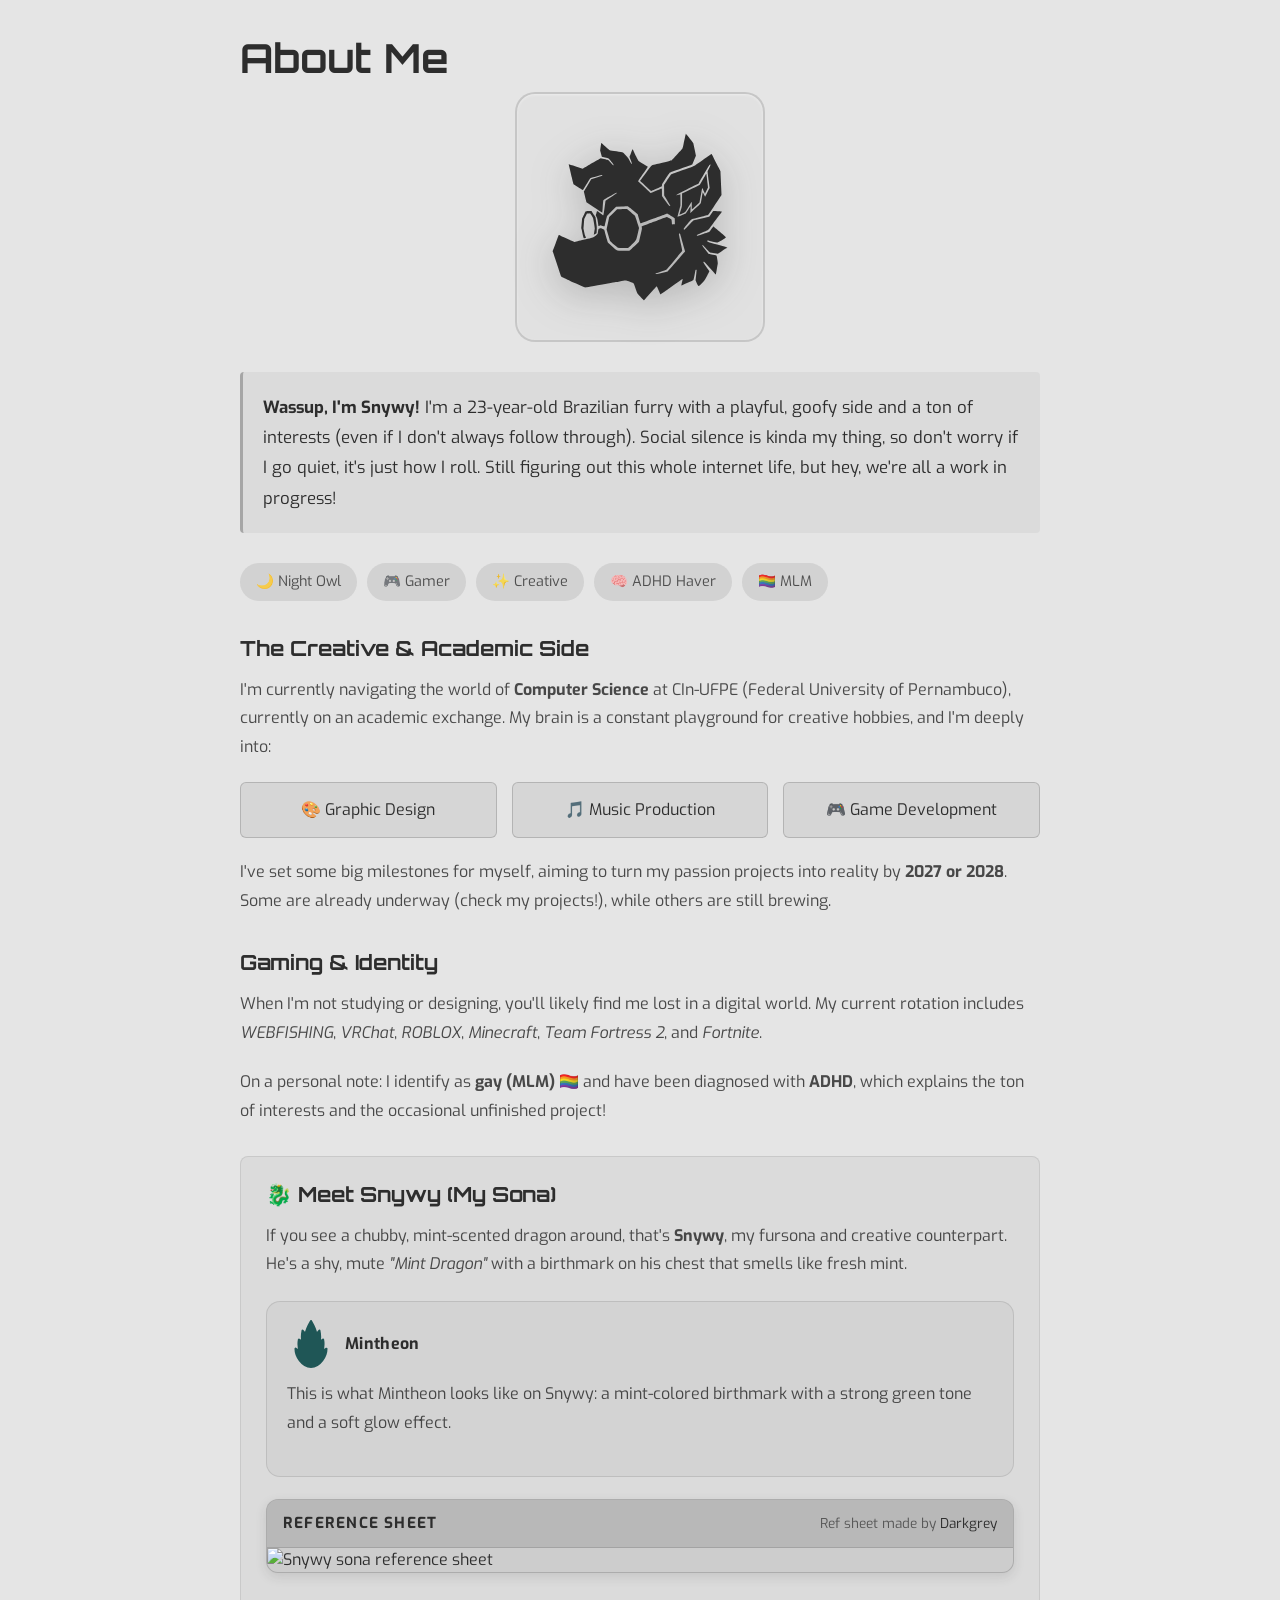
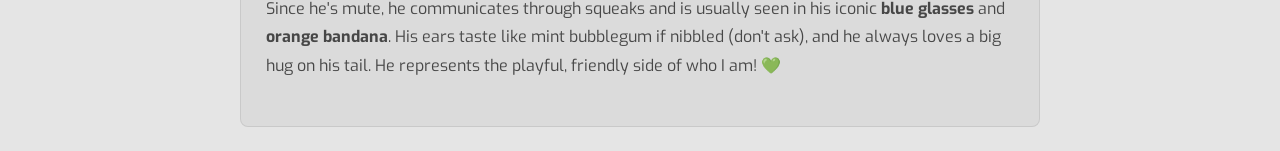
==== commit 8ecadef5: "é br é? hue hue brasil momento" ====
--- a/pages/about.html
+++ b/pages/about.html
@@ -292,11 +292,12 @@
   </style>
 </head>
 
-<body class="d-flex flex-column min-vh-100" style="background-color: var(--bg-primary); color: var(--text-primary);">
+<body class="d-flex flex-column min-vh-100" data-i18n-title="aboutTitle"
+  style="background-color: var(--bg-primary); color: var(--text-primary);">
 
   <main class="container px-3 flex-grow-1 py-4">
     <div class="about-section">
-      <h1>About Me</h1>
+      <h1 data-i18n="aboutHeading">About Me</h1>
 
       <div class="profile-avatar">
         <svg viewBox="0 0 1024 863" version="1.1" xmlns="http://www.w3.org/2000/svg"
@@ -310,7 +311,7 @@
         </svg>
       </div>
 
-      <div class="bio-intro">
+      <div class="bio-intro" data-i18n="aboutBioIntro" data-i18n-html>
         <strong>Wassup, I'm Snywy!</strong> I'm a 23-year-old Brazilian furry with a playful, goofy side and a
         ton of interests (even if I don't always follow through). Social silence is kinda my thing, so don't
         worry if I go quiet—it's just how I roll. Still figuring out this whole internet life, but hey, we're
@@ -318,46 +319,46 @@
       </div>
 
       <div class="personality-traits">
-        <span class="trait">🌙 Night Owl</span>
-        <span class="trait">🎮 Gamer</span>
-        <span class="trait">✨ Creative</span>
-        <span class="trait">🧠 ADHD Haver</span>
+        <span class="trait" data-i18n="aboutTraitNight">🌙 Night Owl</span>
+        <span class="trait" data-i18n="aboutTraitGamer">🎮 Gamer</span>
+        <span class="trait" data-i18n="aboutTraitCreative">✨ Creative</span>
+        <span class="trait" data-i18n="aboutTraitAdhd">🧠 ADHD Haver</span>
         <span class="trait">🏳️‍🌈 MLM</span>
       </div>
 
-      <h3>The Creative & Academic Side</h3>
-      <p>
+      <h3 data-i18n="aboutCreativeHeading">The Creative & Academic Side</h3>
+      <p data-i18n="aboutCreativeIntro" data-i18n-html>
         I'm currently navigating the world of <strong>Computer Science</strong> at CIn-UFPE (Federal University of
         Pernambuco), currently on an academic exchange. My brain is a constant playground for creative hobbies, and I'm
         deeply into:
       </p>
       <div class="interests-grid">
-        <div class="interest-tag">🎨 Graphic Design</div>
-        <div class="interest-tag">🎵 Music Production</div>
-        <div class="interest-tag">🎮 Game Development</div>
+        <div class="interest-tag" data-i18n="aboutInterestDesign">🎨 Graphic Design</div>
+        <div class="interest-tag" data-i18n="aboutInterestMusic">🎵 Music Production</div>
+        <div class="interest-tag" data-i18n="aboutInterestGameDev">🎮 Game Development</div>
       </div>
 
-      <p>
+      <p data-i18n="aboutMilestones" data-i18n-html>
         I've set some big milestones for myself, aiming to turn my passion projects into reality by
         <strong>2027 or 2028</strong>. Some are already underway (check my projects!), while others are still
         brewing.
       </p>
 
-      <h3>Gaming & Identity</h3>
-      <p>
+      <h3 data-i18n="aboutGamingHeading">Gaming & Identity</h3>
+      <p data-i18n="aboutGamingText" data-i18n-html>
         When I'm not studying or designing, you'll likely find me lost in a digital world. My current rotation
         includes <em>WEBFISHING</em>, <em>VRChat</em>, <em>ROBLOX</em>,
         <em>Minecraft</em>, <em>Team Fortress 2</em>, and <em>Fortnite</em>.
       </p>
 
-      <p>
+      <p data-i18n="aboutIdentityText" data-i18n-html>
         On a personal note: I identify as <strong>gay (MLM)</strong> 🏳️‍🌈 and have been diagnosed with
         <strong>ADHD</strong>, which explains the ton of interests and the occasional unfinished project!
       </p>
 
       <div class="sona-section">
-        <h3>🐉 Meet Snywy (My Sona)</h3>
-        <p>
+        <h3 data-i18n="aboutSonaHeading">🐉 Meet Snywy (My Sona)</h3>
+        <p data-i18n="aboutSonaIntro" data-i18n-html>
           If you see a chubby, mint-scented dragon around, that's <strong>Snywy</strong>—my fursona and creative
           counterpart. He's a shy, mute <em>"Mint Dragon"</em> with a birthmark on his chest that smells like fresh
           mint.
@@ -391,23 +392,25 @@
                 </g>
               </svg>
             </span>
-            <span>Mintheon</span>
+            <span data-i18n="aboutMintheonLabel">Mintheon</span>
           </div>
-          <p class="mintheon-showcase-copy">This is what Mintheon looks like on Snywy: a mint-colored birthmark with a
+          <p class="mintheon-showcase-copy" data-i18n="aboutMintheonCopy">This is what Mintheon looks like on Snywy: a
+            mint-colored birthmark with a
             strong green tone and a soft glow effect.</p>
         </div>
         <div class="ref-sheet-card">
           <div class="ref-sheet-header">
-            <div class="ref-sheet-title">Reference Sheet</div>
-            <div class="ref-sheet-credit">
+            <div class="ref-sheet-title" data-i18n="aboutRefTitle">Reference Sheet</div>
+            <div class="ref-sheet-credit" data-i18n="aboutRefCredit" data-i18n-html>
               Ref sheet made by <a href="https://bsky.app/profile/darkgreyrai.bsky.social" target="_blank"
                 rel="noopener noreferrer">Darkgrey</a>
             </div>
           </div>
           <img src="https://i.imgur.com/bHIPuHn.png" class="ref-sheet-image" alt="Snywy sona reference sheet"
-            id="refSheetImage" role="button" tabindex="0" aria-label="Open reference sheet zoom view">
+            id="refSheetImage" role="button" tabindex="0" aria-label="Open reference sheet zoom view"
+            data-i18n-alt="aboutRefAlt" data-i18n-aria-label="aboutRefOpenAria">
         </div>
-        <p>
+        <p data-i18n="aboutSonaOutro" data-i18n-html>
           Since he's mute, he communicates through squeaks and is usually seen in his iconic <strong>blue
             glasses</strong> and <strong>orange bandana</strong>. His ears taste like mint bubblegum if nibbled
           (don't ask), and he always loves a big hug on his tail. He represents the playful, friendly side of who
@@ -419,10 +422,82 @@
   </main>
 
   <div class="ref-sheet-lightbox" id="refSheetLightbox" aria-hidden="true">
-    <button class="ref-sheet-lightbox-close" id="refSheetLightboxClose" type="button"
-      aria-label="Close zoom view">&times;</button>
-    <img class="ref-sheet-lightbox-image" id="refSheetLightboxImage" src="" alt="Zoomed Snywy sona reference sheet">
+    <button class="ref-sheet-lightbox-close" id="refSheetLightboxClose" type="button" aria-label="Close zoom view"
+      data-i18n-aria-label="aboutCloseZoomAria">&times;</button>
+    <img class="ref-sheet-lightbox-image" id="refSheetLightboxImage" src="" alt="Zoomed Snywy sona reference sheet"
+      data-i18n-alt="aboutRefZoomAlt">
   </div>
+
+  <script src="../lang.js"></script>
+  <script>
+    const pageTranslations = {
+      en: {
+        aboutTitle: 'About - Snywy',
+        aboutHeading: 'About Me',
+        aboutBioIntro: '<strong>Wassup, I\'m Snywy!</strong> I\'m a 23-year-old Brazilian furry with a playful, goofy side and a ton of interests (even if I don\'t always follow through). Social silence is kinda my thing, so don\'t worry if I go quiet, it\'s just how I roll. Still figuring out this whole internet life, but hey, we\'re all a work in progress!',
+        aboutTraitNight: '🌙 Night Owl',
+        aboutTraitGamer: '🎮 Gamer',
+        aboutTraitCreative: '✨ Creative',
+        aboutTraitAdhd: '🧠 ADHD Haver',
+        aboutCreativeHeading: 'The Creative & Academic Side',
+        aboutCreativeIntro: 'I\'m currently navigating the world of <strong>Computer Science</strong> at CIn-UFPE (Federal University of Pernambuco), currently on an academic exchange. My brain is a constant playground for creative hobbies, and I\'m deeply into:',
+        aboutInterestDesign: '🎨 Graphic Design',
+        aboutInterestMusic: '🎵 Music Production',
+        aboutInterestGameDev: '🎮 Game Development',
+        aboutMilestones: 'I\'ve set some big milestones for myself, aiming to turn my passion projects into reality by <strong>2027 or 2028</strong>. Some are already underway (check my projects!), while others are still brewing.',
+        aboutGamingHeading: 'Gaming & Identity',
+        aboutGamingText: 'When I\'m not studying or designing, you\'ll likely find me lost in a digital world. My current rotation includes <em>WEBFISHING</em>, <em>VRChat</em>, <em>ROBLOX</em>, <em>Minecraft</em>, <em>Team Fortress 2</em>, and <em>Fortnite</em>.',
+        aboutIdentityText: 'On a personal note: I identify as <strong>gay (MLM)</strong> 🏳️‍🌈 and have been diagnosed with <strong>ADHD</strong>, which explains the ton of interests and the occasional unfinished project!',
+        aboutSonaHeading: '🐉 Meet Snywy (My Sona)',
+        aboutSonaIntro: 'If you see a chubby, mint-scented dragon around, that\'s <strong>Snywy</strong>, my fursona and creative counterpart. He\'s a shy, mute <em>"Mint Dragon"</em> with a birthmark on his chest that smells like fresh mint.',
+        aboutMintheonLabel: 'Mintheon',
+        aboutMintheonCopy: 'This is what Mintheon looks like on Snywy: a mint-colored birthmark with a strong green tone and a soft glow effect.',
+        aboutRefTitle: 'Reference Sheet',
+        aboutRefCredit: 'Ref sheet made by <a href="https://bsky.app/profile/darkgreyrai.bsky.social" target="_blank" rel="noopener noreferrer">Darkgrey</a>',
+        aboutRefAlt: 'Snywy sona reference sheet',
+        aboutRefOpenAria: 'Open reference sheet zoom view',
+        aboutSonaOutro: 'Since he\'s mute, he communicates through squeaks and is usually seen in his iconic <strong>blue glasses</strong> and <strong>orange bandana</strong>. His ears taste like mint bubblegum if nibbled (don\'t ask), and he always loves a big hug on his tail. He represents the playful, friendly side of who I am! 💚',
+        aboutCloseZoomAria: 'Close zoom view',
+        aboutRefZoomAlt: 'Zoomed Snywy sona reference sheet'
+      },
+      pt: {
+        aboutTitle: 'Sobre - Snywy',
+        aboutHeading: 'Sobre Mim',
+        aboutBioIntro: '<strong>E aí, eu sou o Snywy!</strong> Sou um furry brasileiro de 23 anos com um lado brincalhão e cheio de interesses (mesmo quando não termino tudo). Ficar em silêncio socialmente é meio que minha vibe, então relaxa se eu sumir um pouco. Ainda estou descobrindo essa vida online, mas todo mundo está em constante evolução!',
+        aboutTraitNight: '🌙 Notívago',
+        aboutTraitGamer: '🎮 Gamer',
+        aboutTraitCreative: '✨ Criativo',
+        aboutTraitAdhd: '🧠 Tenho TDAH',
+        aboutCreativeHeading: 'Lado Criativo e Acadêmico',
+        aboutCreativeIntro: 'Atualmente estou navegando pelo mundo da <strong>Ciência da Computação</strong> no CIn-UFPE (Universidade Federal de Pernambuco), em intercâmbio acadêmico. Minha mente está sempre em modo criativo, e eu curto muito:',
+        aboutInterestDesign: '🎨 Design Gráfico',
+        aboutInterestMusic: '🎵 Produção Musical',
+        aboutInterestGameDev: '🎮 Desenvolvimento de Jogos',
+        aboutMilestones: 'Defini metas grandes para mim, querendo transformar meus projetos de paixão em realidade até <strong>2027 ou 2028</strong>. Alguns já estão em andamento (vê meus projetos!), enquanto outros ainda estão sendo planejados.',
+        aboutGamingHeading: 'Jogos e Identidade',
+        aboutGamingText: 'Quando não estou estudando ou criando, provavelmente estou perdido em algum mundo digital. Os jogos da vez incluem <em>WEBFISHING</em>, <em>VRChat</em>, <em>ROBLOX</em>, <em>Minecraft</em>, <em>Team Fortress 2</em> e <em>Fortnite</em>.',
+        aboutIdentityText: 'No lado pessoal: me identifico como <strong>gay (MLM)</strong> 🏳️‍🌈 e fui diagnosticado com <strong>TDAH</strong>, o que explica a quantidade de interesses e os projetos que às vezes ficam no meio do caminho!',
+        aboutSonaHeading: '🐉 Conheça o Snywy (Minha Sona)',
+        aboutSonaIntro: 'Se você vir um dragão gordinho com cheiro de menta por aí, esse é o <strong>Snywy</strong>, minha fursona e contraparte criativa. Ele é um <em>"Dragão de Menta"</em> tímido e mudo, com uma marca no peito que tem cheiro de menta fresca.',
+        aboutMintheonLabel: 'Mintheon',
+        aboutMintheonCopy: 'Esse é o visual do Mintheon no Snywy: uma marca de nascimento em tom de menta com verde forte e um brilho suave.',
+        aboutRefTitle: 'Ficha de Referência',
+        aboutRefCredit: 'Ficha feita por <a href="https://bsky.app/profile/darkgreyrai.bsky.social" target="_blank" rel="noopener noreferrer">Darkgrey</a>',
+        aboutRefAlt: 'Ficha de referência da sona Snywy',
+        aboutRefOpenAria: 'Abrir visualização ampliada da ficha',
+        aboutSonaOutro: 'Como ele é mudo, se comunica com guinchinhos e costuma aparecer com seus icônicos <strong>óculos azuis</strong> e <strong>bandana laranja</strong>. As orelhas dele têm gosto de chiclete de menta se você mordiscar (não pergunte), e ele ama um abraço no rabo. Ele representa meu lado mais brincalhão e amigável! 💚',
+        aboutCloseZoomAria: 'Fechar visualização ampliada',
+        aboutRefZoomAlt: 'Ficha ampliada da sona Snywy'
+      }
+    };
+
+    function applyLanguageFromParent(language) {
+      window.PortfolioLanguage.applyTranslations(pageTranslations, language);
+    }
+
+    window.applyLanguageFromParent = applyLanguageFromParent;
+    window.PortfolioLanguage.initPageLanguage(pageTranslations);
+  </script>
 
   <script>
     const refSheetImage = document.getElementById('refSheetImage');
--- a/styles.css
+++ b/styles.css
@@ -156,6 +156,19 @@
   transform: rotate(10deg);
 }
 
+.navbar-toggler {
+  border-color: var(--border-secondary);
+}
+
+.navbar-toggler:focus {
+  box-shadow: none;
+  border-color: rgba(var(--text-rgb), 0.35);
+}
+
+.navbar-nav {
+  gap: 0.25rem;
+}
+
 .nav-link {
   font-family: 'Orbitron', sans-serif;
   font-size: 0.9rem;
@@ -164,7 +177,9 @@
   color: var(--muted-text) !important;
   transition: all 0.3s ease;
   position: relative;
-  margin-left: 1.5rem;
+  margin-left: 0;
+  padding-left: 0.65rem !important;
+  padding-right: 0.65rem !important;
 }
 
 .nav-link::after {
@@ -186,6 +201,50 @@
   width: 100%;
 }
 
+.language-selector {
+  display: inline-flex;
+  align-items: center;
+  gap: 0.25rem;
+  padding: 0.25rem;
+  margin-left: 0.35rem;
+  border: 1px solid var(--border-secondary);
+  border-radius: 999px;
+  background: rgba(var(--text-rgb), 0.06);
+}
+
+.language-btn {
+  border: 0;
+  background: transparent;
+  color: var(--muted-text);
+  padding: 0.28rem 0.62rem;
+  border-radius: 999px;
+  font-family: 'Orbitron', sans-serif;
+  font-size: 0.72rem;
+  letter-spacing: 0.08em;
+  text-transform: uppercase;
+  line-height: 1;
+  transition: all 0.2s ease;
+}
+
+.language-btn:hover,
+.language-btn:focus-visible {
+  color: var(--text-primary);
+  background: rgba(var(--text-rgb), 0.12);
+  outline: none;
+}
+
+.language-btn.active {
+  color: var(--bg-primary);
+  background: var(--text-primary);
+}
+
+@media (max-width: 767.98px) {
+  .language-selector {
+    margin-left: 0;
+    margin-top: 0.5rem;
+  }
+}
+
 /* Content Frame */
 .content-frame {
   width: 100%;
@@ -193,6 +252,13 @@
   border: none;
   display: block;
   overflow-y: auto;
+}
+
+.app-main {
+  display: flex;
+  flex-direction: column;
+  min-height: calc(100vh - 140px);
+  min-height: calc(100dvh - 140px);
 }
 
 /* Page entrance animation */
@@ -349,20 +415,36 @@
   .project-meta {
     gap: 20px;
   }
+
+  .navbar-nav {
+    gap: 0.8rem;
+  }
 }
 
 @media (max-width: 768px) {
-  .navbar-brand span {
-    display: none;
+  .navbar-custom .container-fluid {
+    row-gap: 8px;
+  }
+
+  .navbar-collapse {
+    margin-top: 0.4rem;
+    padding-top: 0.6rem;
+    border-top: 1px solid var(--border-primary);
+  }
+
+  .navbar-nav {
+    align-items: flex-start;
   }
 
   .nav-link {
-    margin-left: 1rem;
-    font-size: 0.8rem;
+    font-size: 0.82rem;
+    letter-spacing: 0.08em;
+    padding-left: 0 !important;
+    padding-right: 0 !important;
   }
 
   main {
-    min-height: calc(100vh - 120px);
+    min-height: calc(100dvh - 120px);
   }
 }
 
@@ -384,8 +466,7 @@
   }
 
   .nav-link {
-    font-size: 0.75rem;
-    margin-left: 0.6rem;
+    font-size: 0.78rem;
   }
 
   .navbar-logo {
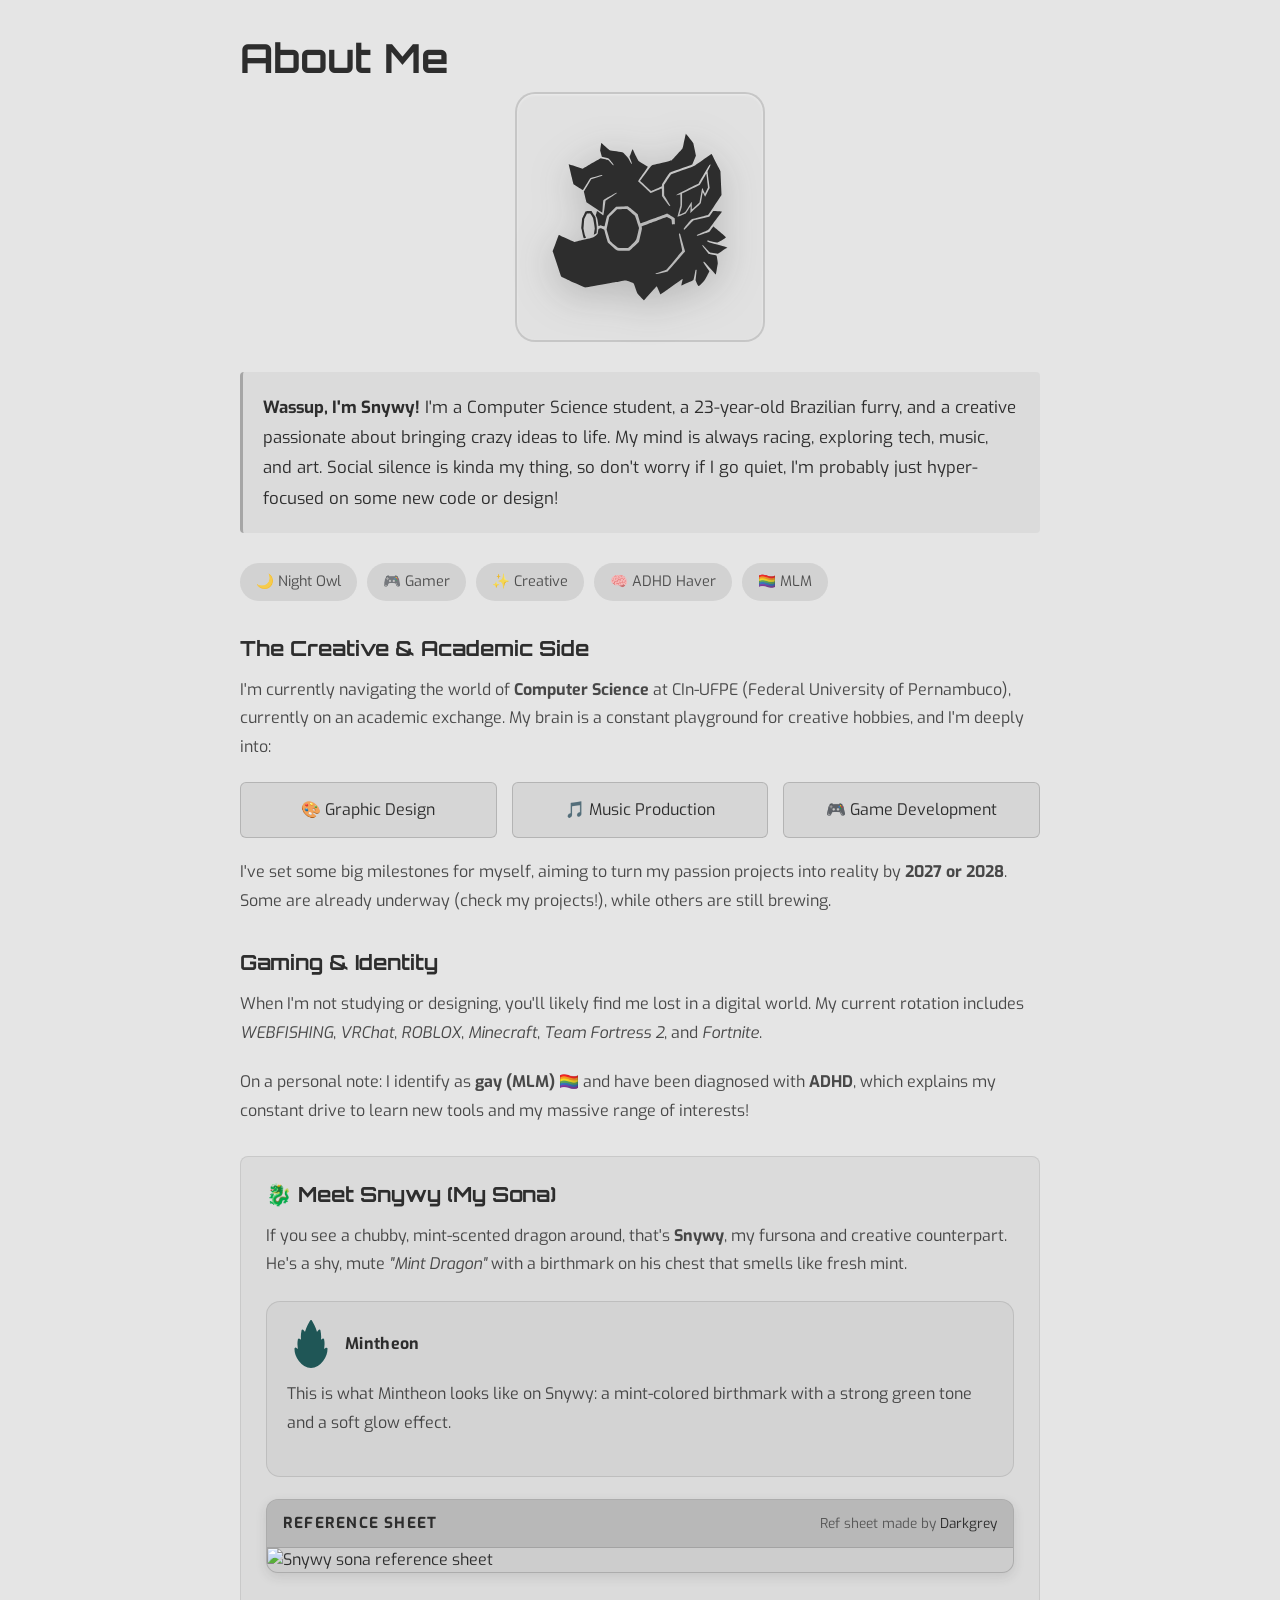
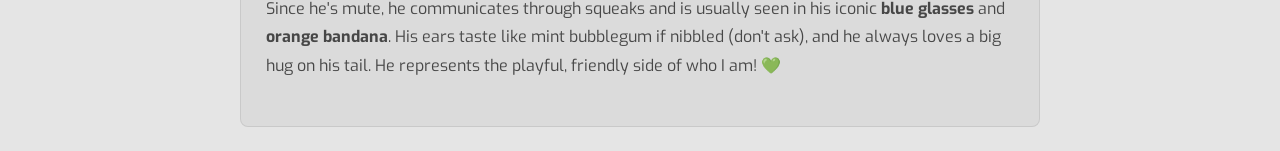
==== commit eeb99ed7: ""professionalism" i hate my dad" ====
--- a/pages/about.html
+++ b/pages/about.html
@@ -323,7 +323,7 @@
         <span class="trait" data-i18n="aboutTraitGamer">🎮 Gamer</span>
         <span class="trait" data-i18n="aboutTraitCreative">✨ Creative</span>
         <span class="trait" data-i18n="aboutTraitAdhd">🧠 ADHD Haver</span>
-        <span class="trait">🏳️‍🌈 MLM</span>
+        <span class="trait" data-i18n="aboutTraitMlm">🏳️‍🌈 MLM</span>
       </div>
 
       <h3 data-i18n="aboutCreativeHeading">The Creative & Academic Side</h3>
@@ -434,11 +434,12 @@
       en: {
         aboutTitle: 'About - Snywy',
         aboutHeading: 'About Me',
-        aboutBioIntro: '<strong>Wassup, I\'m Snywy!</strong> I\'m a 23-year-old Brazilian furry with a playful, goofy side and a ton of interests (even if I don\'t always follow through). Social silence is kinda my thing, so don\'t worry if I go quiet, it\'s just how I roll. Still figuring out this whole internet life, but hey, we\'re all a work in progress!',
+        aboutBioIntro: '<strong>Wassup, I\'m Snywy!</strong> I\'m a Computer Science student, a 23-year-old Brazilian furry, and a creative passionate about bringing crazy ideas to life. My mind is always racing, exploring tech, music, and art. Social silence is kinda my thing, so don\'t worry if I go quiet, I\'m probably just hyper-focused on some new code or design!',
         aboutTraitNight: '🌙 Night Owl',
         aboutTraitGamer: '🎮 Gamer',
         aboutTraitCreative: '✨ Creative',
         aboutTraitAdhd: '🧠 ADHD Haver',
+        aboutTraitMlm: '🏳️‍🌈 MLM',
         aboutCreativeHeading: 'The Creative & Academic Side',
         aboutCreativeIntro: 'I\'m currently navigating the world of <strong>Computer Science</strong> at CIn-UFPE (Federal University of Pernambuco), currently on an academic exchange. My brain is a constant playground for creative hobbies, and I\'m deeply into:',
         aboutInterestDesign: '🎨 Graphic Design',
@@ -447,7 +448,7 @@
         aboutMilestones: 'I\'ve set some big milestones for myself, aiming to turn my passion projects into reality by <strong>2027 or 2028</strong>. Some are already underway (check my projects!), while others are still brewing.',
         aboutGamingHeading: 'Gaming & Identity',
         aboutGamingText: 'When I\'m not studying or designing, you\'ll likely find me lost in a digital world. My current rotation includes <em>WEBFISHING</em>, <em>VRChat</em>, <em>ROBLOX</em>, <em>Minecraft</em>, <em>Team Fortress 2</em>, and <em>Fortnite</em>.',
-        aboutIdentityText: 'On a personal note: I identify as <strong>gay (MLM)</strong> 🏳️‍🌈 and have been diagnosed with <strong>ADHD</strong>, which explains the ton of interests and the occasional unfinished project!',
+        aboutIdentityText: 'On a personal note: I identify as <strong>gay (MLM)</strong> 🏳️‍🌈 and have been diagnosed with <strong>ADHD</strong>, which explains my constant drive to learn new tools and my massive range of interests!',
         aboutSonaHeading: '🐉 Meet Snywy (My Sona)',
         aboutSonaIntro: 'If you see a chubby, mint-scented dragon around, that\'s <strong>Snywy</strong>, my fursona and creative counterpart. He\'s a shy, mute <em>"Mint Dragon"</em> with a birthmark on his chest that smells like fresh mint.',
         aboutMintheonLabel: 'Mintheon',
@@ -463,11 +464,12 @@
       pt: {
         aboutTitle: 'Sobre - Snywy',
         aboutHeading: 'Sobre Mim',
-        aboutBioIntro: '<strong>E aí, eu sou o Snywy!</strong> Sou um furry brasileiro de 23 anos com um lado brincalhão e cheio de interesses (mesmo quando não termino tudo). Ficar em silêncio socialmente é meio que minha vibe, então relaxa se eu sumir um pouco. Ainda estou descobrindo essa vida online, mas todo mundo está em constante evolução!',
+        aboutBioIntro: '<strong>E aí, eu sou o Snywy!</strong> Sou estudante de Ciência da Computação, um furry brasileiro de 23 anos e um criativo apaixonado por dar vida a ideias malucas. Minha mente está sempre a mil por hora explorando tecnologia, música e arte. Ficar em silêncio socialmente é meio que minha vibe, então relaxa se eu sumir um pouco, provavelmente estou focado em algum código ou design novo!',
         aboutTraitNight: '🌙 Notívago',
         aboutTraitGamer: '🎮 Gamer',
         aboutTraitCreative: '✨ Criativo',
         aboutTraitAdhd: '🧠 Tenho TDAH',
+        aboutTraitMlm: '🏳️‍🌈 MLM',
         aboutCreativeHeading: 'Lado Criativo e Acadêmico',
         aboutCreativeIntro: 'Atualmente estou navegando pelo mundo da <strong>Ciência da Computação</strong> no CIn-UFPE (Universidade Federal de Pernambuco), em intercâmbio acadêmico. Minha mente está sempre em modo criativo, e eu curto muito:',
         aboutInterestDesign: '🎨 Design Gráfico',
@@ -476,7 +478,7 @@
         aboutMilestones: 'Defini metas grandes para mim, querendo transformar meus projetos de paixão em realidade até <strong>2027 ou 2028</strong>. Alguns já estão em andamento (vê meus projetos!), enquanto outros ainda estão sendo planejados.',
         aboutGamingHeading: 'Jogos e Identidade',
         aboutGamingText: 'Quando não estou estudando ou criando, provavelmente estou perdido em algum mundo digital. Os jogos da vez incluem <em>WEBFISHING</em>, <em>VRChat</em>, <em>ROBLOX</em>, <em>Minecraft</em>, <em>Team Fortress 2</em> e <em>Fortnite</em>.',
-        aboutIdentityText: 'No lado pessoal: me identifico como <strong>gay (MLM)</strong> 🏳️‍🌈 e fui diagnosticado com <strong>TDAH</strong>, o que explica a quantidade de interesses e os projetos que às vezes ficam no meio do caminho!',
+        aboutIdentityText: 'No lado pessoal: me identifico como <strong>gay (MLM)</strong> 🏳️‍🌈 e fui diagnosticado com <strong>TDAH</strong>, o que explica a minha vontade constante de aprender ferramentas novas e a quantidade enorme de interesses que eu tenho!',
         aboutSonaHeading: '🐉 Conheça o Snywy (Minha Sona)',
         aboutSonaIntro: 'Se você vir um dragão gordinho com cheiro de menta por aí, esse é o <strong>Snywy</strong>, minha fursona e contraparte criativa. Ele é um <em>"Dragão de Menta"</em> tímido e mudo, com uma marca no peito que tem cheiro de menta fresca.',
         aboutMintheonLabel: 'Mintheon',
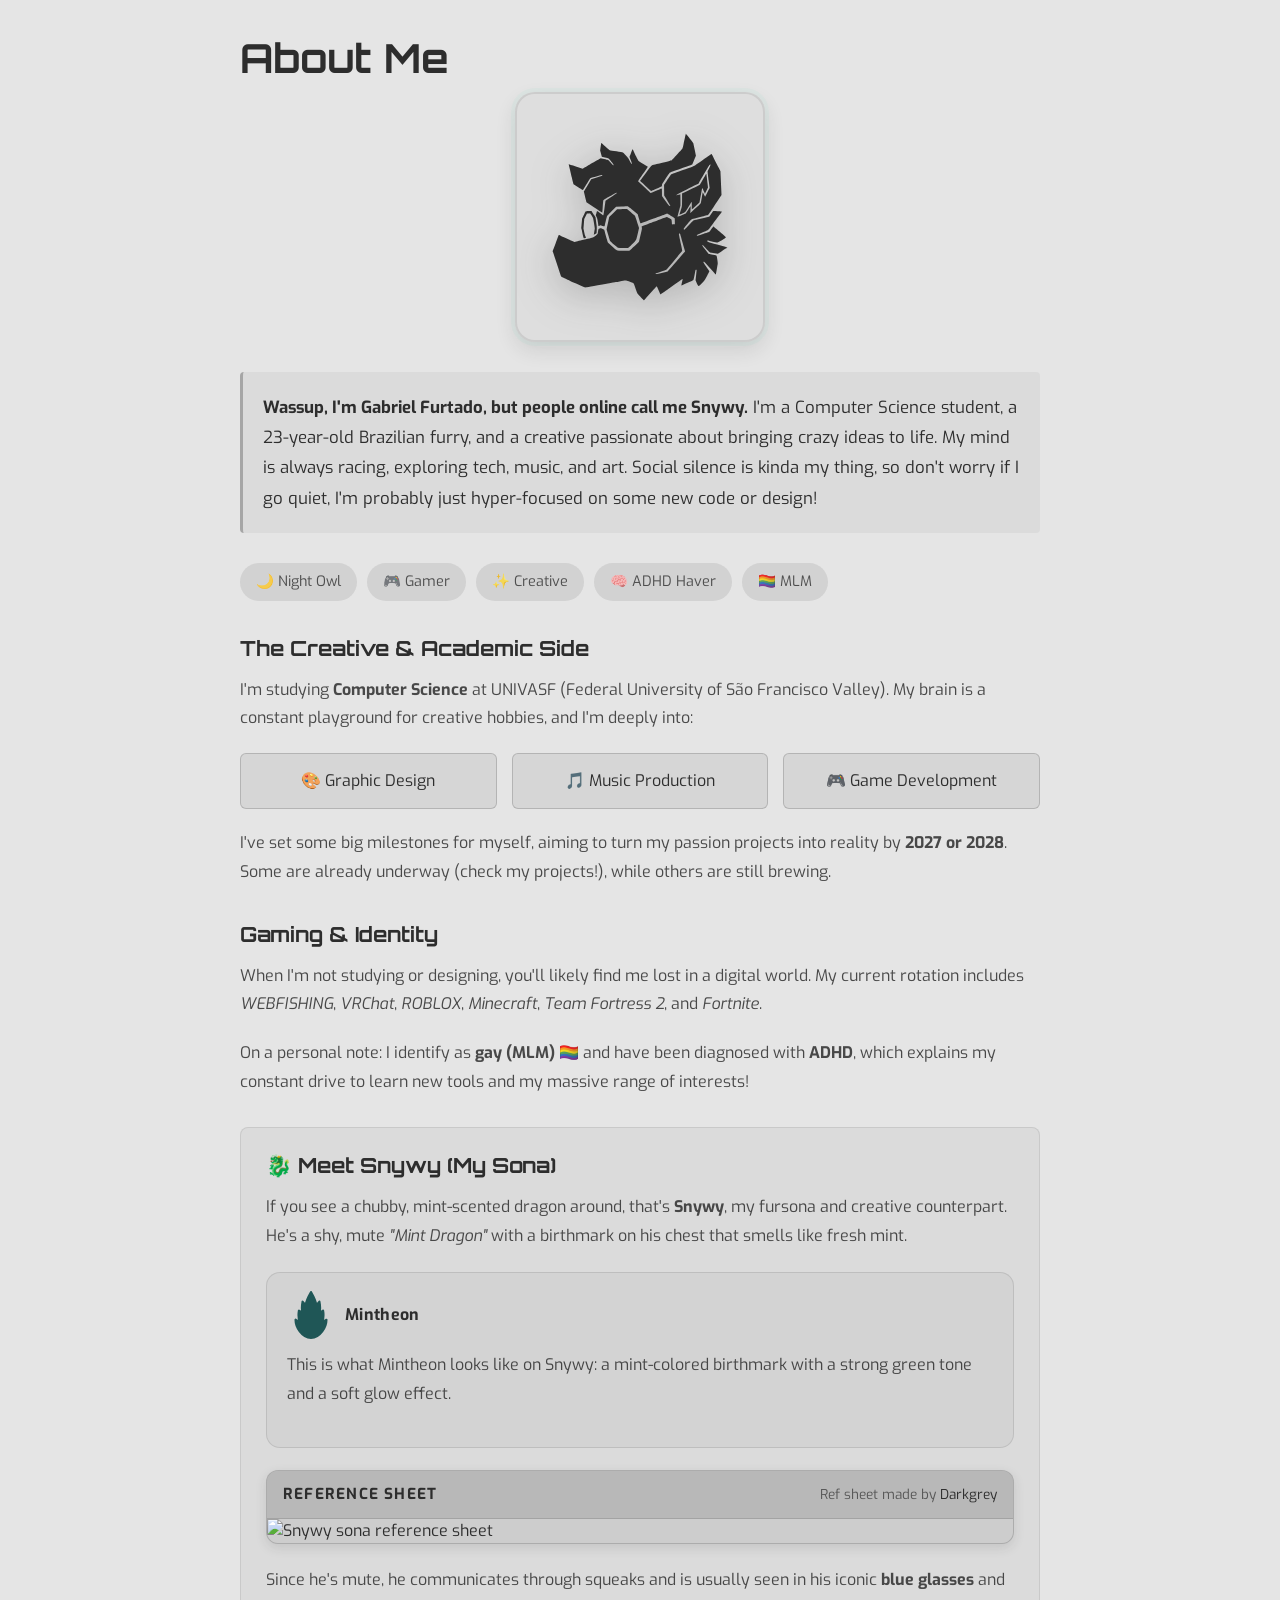
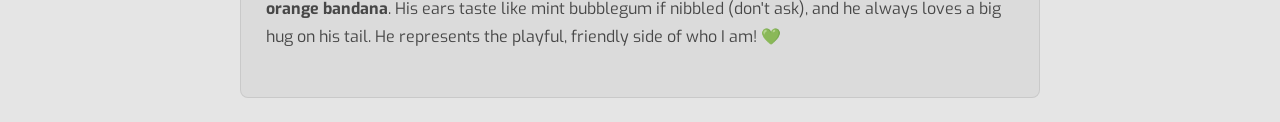
==== commit fb847a4b: "badabing badabong big ass update fr" ====
--- a/pages/about.html
+++ b/pages/about.html
@@ -4,9 +4,6 @@
 <head>
   <meta charset="utf-8">
   <meta name="viewport" content="width=device-width, initial-scale=1">
-  <title>About - Snywy</title>
-  <link rel="preconnect" href="https://fonts.googleapis.com">
-  <link rel="preconnect" href="https://fonts.gstatic.com" crossorigin>
   <link href="https://cdn.jsdelivr.net/npm/bootstrap@5.3.8/dist/css/bootstrap.min.css" rel="stylesheet"
     integrity="sha384-sRIl4kxILFvY47J16cr9ZwB07vP4J8+LH7qKQnuqkuIAvNWLzeN8tE5YBujZqJLB" crossorigin="anonymous">
   <link rel="stylesheet" href="../styles.css">
@@ -45,6 +42,12 @@
       margin-bottom: 30px;
       font-size: 1.05rem;
       line-height: 1.8;
+    }
+
+    @media (max-width: 640px) {
+      .face-easter-egg-card {
+        grid-template-columns: 1fr;
+      }
     }
 
     .interests-grid {
@@ -246,17 +249,55 @@
       width: 250px;
       height: 250px;
       margin: 0 auto 30px;
-      padding: 20px;
+      padding: 0;
+      display: block;
+      perspective: 1200px;
+      cursor: pointer;
+      overflow: hidden;
+      border-radius: 20px;
+      transition: transform 0.3s ease;
+      background: rgba(var(--text-rgb), 0.03);
+      border: 2px solid rgba(var(--text-rgb), 0.1);
+      box-shadow: 0 12px 28px rgba(0, 0, 0, 0.22);
+    }
+
+    .profile-avatar-inner {
+      position: relative;
+      width: 100%;
+      height: 100%;
+      transform-style: preserve-3d;
+      transition: transform 0.75s cubic-bezier(0.2, 0.75, 0.15, 1);
+      z-index: 1;
+    }
+
+    .profile-avatar.is-flipped .profile-avatar-inner {
+      transform: rotateY(180deg);
+    }
+
+    .profile-avatar-face {
+      position: absolute;
+      inset: 0;
       display: flex;
       align-items: center;
       justify-content: center;
-      background: rgba(var(--text-rgb), 0.03);
-      border: 2px solid rgba(var(--text-rgb), 0.1);
+      padding: 0;
       border-radius: 20px;
-      transition: all 0.3s ease;
-    }
-
-    .profile-avatar svg {
+      border: 0;
+      background: transparent;
+      backface-visibility: hidden;
+      overflow: hidden;
+      box-shadow: none;
+    }
+
+    .profile-avatar-front {
+      padding: 20px;
+    }
+
+    .profile-avatar-back {
+      padding: 0;
+    }
+
+    .profile-avatar-front svg {
       width: 100%;
       height: 100%;
       color: var(--text-primary);
@@ -264,15 +305,41 @@
       transition: filter 0.3s ease;
     }
 
+    .profile-avatar-back {
+      transform: rotateY(180deg);
+      padding: 0;
+    }
+
+    .profile-avatar-back img {
+      width: 100%;
+      height: 100%;
+      object-fit: cover;
+      border-radius: calc(20px - 2px);
+      display: block;
+      background: rgba(var(--text-rgb), 0.08);
+    }
+
+    .profile-avatar:hover .profile-avatar-inner,
+    .profile-avatar:focus-visible .profile-avatar-inner {
+      filter: brightness(1.02);
+    }
+
+    .profile-avatar:focus-visible {
+      outline: none;
+    }
+
+    .profile-avatar:focus-visible .profile-avatar-front svg,
+    .profile-avatar:focus-visible .profile-avatar-back img {
+      filter: drop-shadow(0 0 0 rgba(0, 0, 0, 0));
+    }
+
     /* Light mode shadow enhancement */
     @media (prefers-color-scheme: light) {
       .profile-avatar {
-        background: rgba(45, 45, 45, 0.02);
-        border-color: rgba(45, 45, 45, 0.15);
-        box-shadow: inset 0 1px 3px rgba(255, 255, 255, 0.4);
-      }
-
-      .profile-avatar svg {
+        box-shadow: 0 8px 20px rgba(45, 45, 45, 0.12), 0 0 0 4px rgba(45, 210, 170, 0.04);
+      }
+
+      .profile-avatar-front svg {
         filter: drop-shadow(0 8px 20px rgba(45, 45, 45, 0.25));
       }
     }
@@ -280,12 +347,10 @@
     /* Dark mode shadow enhancement */
     @media (prefers-color-scheme: dark) {
       .profile-avatar {
-        background: rgba(229, 229, 229, 0.02);
-        border-color: rgba(229, 229, 229, 0.12);
-        box-shadow: 0 8px 24px rgba(0, 0, 0, 0.3), inset 0 1px 2px rgba(229, 229, 229, 0.08);
-      }
-
-      .profile-avatar svg {
+        box-shadow: 0 12px 32px rgba(0, 0, 0, 0.45), 0 0 0 3px rgba(45, 210, 170, 0.02);
+      }
+
+      .profile-avatar-front svg {
         filter: drop-shadow(0 4px 12px rgba(0, 0, 0, 0.4));
       }
     }
@@ -299,23 +364,32 @@
     <div class="about-section">
       <h1 data-i18n="aboutHeading">About Me</h1>
 
-      <div class="profile-avatar">
-        <svg viewBox="0 0 1024 863" version="1.1" xmlns="http://www.w3.org/2000/svg"
-          xmlns:xlink="http://www.w3.org/1999/xlink" preserveAspectRatio="xMidYMid meet"
-          style="fill-rule:evenodd;clip-rule:evenodd;stroke-linejoin:round;stroke-miterlimit:2;">
-          <g transform="matrix(1,0,0,1,11.056815,5.103434)">
-            <path
-              d="M724.8,29.25C722.77,38.737 719.502,54.375 717.537,64C715.573,73.625 713.331,82.85 712.557,84.5C711.212,87.365 707.062,92.011 679.505,121.5C672.824,128.65 665.392,136.667 662.991,139.315C660.59,141.963 657.865,144.537 656.935,145.035C655.288,145.916 623.337,153.63 584,162.644C573.275,165.101 562.941,167.874 561.036,168.806C557.486,170.542 554.935,173.772 520.952,219.554C500.589,246.987 500.523,247.085 501.747,247.853C503.12,248.715 531.664,274.671 535.492,278.54C537.146,280.211 542.465,285.129 547.311,289.468L556.123,297.357L559.811,296.031C563.741,294.619 580.307,287.242 598.723,278.703L609.947,273.5L609.973,268.444C609.998,263.738 610.64,262.442 619.25,249.704C640.744,217.908 648.365,206.942 649.792,205.758C650.624,205.068 656.523,202.629 662.902,200.34C669.281,198.05 688.45,191.145 705.5,184.995C722.55,178.846 741.675,172.016 748,169.819C754.325,167.622 759.962,165.442 760.526,164.975C761.091,164.508 762.158,162.411 762.899,160.313C763.64,158.216 767.552,148.772 771.594,139.327L778.943,122.154L772.947,92.327C769.65,75.922 766.531,61.248 766.017,59.719C765.503,58.189 760.676,51.496 755.291,44.845C749.906,38.195 743.7,30.393 741.5,27.508C732.088,15.166 729.542,12 729.032,12C728.734,12 726.83,19.762 724.8,29.25M307.154,64.204C306.567,67.667 305.332,76.23 304.409,83.234L302.731,95.968L311.205,126.572L326.853,130.825C335.459,133.164 343.253,135.06 344.173,135.039C346.868,134.976 371.668,166.109 370.469,168.05C369.047,170.35 366.426,168.228 355.895,156.25C349.109,148.531 343.662,143.215 342.093,142.779C340.667,142.383 331.778,140.212 322.341,137.955L305.182,133.851L301.341,136.322C299.228,137.681 290.075,143.051 281,148.255C252.159,164.792 245.666,168.57 238.5,172.983C234.65,175.354 227.961,179.308 223.635,181.771L215.77,186.248L182.022,175.124C163.46,169.006 147.798,164 147.217,164C146.479,164 146.474,165.128 147.199,167.75C148.31,171.763 157.116,209.073 162.009,230.5C163.642,237.65 166.176,248.109 167.64,253.741L170.302,263.983L187.901,275.331C214.275,292.337 216.034,293.369 216.98,292.392C217.455,291.901 221.42,285.65 225.79,278.5C236.061,261.697 251.503,237.008 253.187,234.699C253.976,233.616 258.092,231.966 263.5,230.565C268.45,229.282 281.236,225.711 291.913,222.629C306.542,218.407 311.656,217.3 312.663,218.136C313.399,218.746 314,219.574 314,219.976C314,220.378 301.429,224.903 286.064,230.032L258.129,239.357L247.368,257.428C241.45,267.368 234.73,278.425 232.436,282C230.142,285.575 226.802,291.105 225.015,294.288L221.766,300.077L226.507,319.788C229.114,330.63 232.008,342.425 232.937,346L234.626,352.5L273.951,378.779C295.579,393.232 313.375,404.932 313.496,404.779C313.618,404.626 314.476,394.15 315.404,381.5C318.449,339.993 318.075,342.985 320.4,341.589C321.555,340.897 325.425,338.486 329,336.232C332.575,333.979 340.45,329.347 346.5,325.939C352.55,322.532 360.65,317.932 364.5,315.717C381.91,305.7 383.969,304.754 384.628,306.474C384.969,307.361 385.079,308.229 384.874,308.403C383.839,309.28 372.293,317.118 351.997,330.723L329.493,345.807L324.59,381.153C321.893,400.594 319.31,416.924 318.85,417.443C318.344,418.013 316.726,417.43 314.757,415.967C305.67,409.215 288.427,397.052 287.909,397.028C287.583,397.013 285.876,401.696 284.113,407.435L280.909,417.87L284.357,424.717C288.809,433.556 289.584,436.608 292.08,455.112C293.221,463.568 294.302,470.636 294.484,470.818C294.666,470.999 297.041,470.357 299.762,469.391L304.709,467.634L314.365,470.704C320.045,472.509 324.266,473.379 324.613,472.816C324.939,472.29 325.823,468.853 326.579,465.18C328.508,455.806 333.918,432.568 335.701,426C337.114,420.793 338.388,419.298 359.61,397.94L382.027,375.38L409.263,374.172C424.243,373.508 437.699,372.973 439.165,372.982C441.147,372.995 447.959,378.087 465.709,392.82L489.588,412.641L491.877,421.07C493.995,428.871 502.932,457.152 503.475,457.774C503.715,458.049 510.381,455.592 565.5,434.914C582,428.724 599.1,422.428 603.5,420.922C607.9,419.417 617.02,416.147 623.766,413.656L636.032,409.127L641.766,412.413C648.529,416.289 668.847,428.846 671.84,431C673.778,432.394 673.939,433.561 674.118,447.5L674.31,462.5L667.405,463.056C663.607,463.362 660.352,463.515 660.171,463.394C659.99,463.274 659.481,457.908 659.039,451.47C658.486,443.41 657.81,439.482 656.868,438.858C652.044,435.665 634.982,427 633.518,427C632.544,427 619.091,431.787 603.623,437.637C588.156,443.487 572.8,449.281 569.5,450.513C566.2,451.744 552.081,457.083 538.125,462.376C524.168,467.669 512.157,472 511.434,472C509.179,472 508.79,473.903 510.046,478.803C511.354,483.908 510.5,488.428 499.9,532.5L495.811,549.5L491.156,553.926C465.658,578.168 454.863,588.279 451.372,591.193L447.244,594.638L420.872,594.293C387.77,593.859 387.601,593.837 381.881,589.225C375.035,583.704 341.632,552.989 340.675,551.335C339.428,549.18 326.369,503.398 324.975,496.295C324.306,492.883 323.005,489.41 322.086,488.577C321.166,487.745 316.975,485.852 312.773,484.371C305.297,481.735 305.04,481.713 300.816,483.348C293.993,485.989 293.988,485.999 292.523,497.091C291.767,502.816 290.855,508.251 290.498,509.17C289.797,510.968 278.33,520.66 271,525.648C266.479,528.725 255.583,531.745 219.5,539.923C212.35,541.543 199.341,544.517 190.59,546.53L174.68,550.19L167.59,547.469C163.691,545.973 157.8,543.486 154.5,541.943C151.2,540.4 139.379,535.025 128.231,530C117.083,524.974 106.058,519.774 103.731,518.443C98.081,515.213 96.547,515.359 95.262,519.25C94.671,521.038 91.845,528.8 88.981,536.5C86.117,544.2 81.383,557.025 78.461,565C75.539,572.975 71.597,583.37 69.701,588.099C66.595,595.847 66.379,596.996 67.52,599.709C69.604,604.667 90.177,665.634 98.999,693C103.52,707.025 107.846,719.716 108.611,721.202C110.01,723.92 114.692,726.437 136.5,736.192C141.45,738.406 149.325,742.005 154,744.189C158.675,746.374 168.8,750.875 176.5,754.192C184.2,757.509 198.15,763.87 207.5,768.328C221.289,774.901 225.35,776.418 229,776.36C233.208,776.292 262.037,771.301 341.5,756.883C359.65,753.59 377.425,750.448 381,749.901C384.575,749.354 392.9,747.802 399.5,746.454C424.747,741.294 427.893,741.04 436.149,743.494C440.192,744.695 449.433,748.021 456.685,750.884C469.806,756.065 469.876,756.11 471.386,760.295C474.875,769.966 479.397,783.191 482.738,793.5C485.035,800.587 487.365,805.745 489.289,808C496.108,815.992 520.308,841.059 520.945,840.791C521.721,840.464 526.543,835.043 559.816,797.093C572.639,782.467 583.458,770.381 583.858,770.236C584.537,769.989 589.558,781.118 597.736,801C599.659,805.675 601.582,809.879 602.009,810.343C603.039,811.461 605.687,809.963 616.468,802.158C621.436,798.561 629.775,792.696 635,789.124C646.594,781.197 665.639,767.607 685,753.444C701.889,741.09 710.405,735.166 712.344,734.422C713.379,734.024 712.896,737.34 710.423,747.601C706.418,764.214 706.002,767.625 708.032,767.174C708.839,766.995 719.4,762.078 731.5,756.249C743.6,750.419 756.425,744.411 760,742.897L766.5,740.144L768.721,731.322C769.943,726.47 772.131,715.75 773.583,707.5C775.035,699.25 776.613,691.488 777.09,690.25C778.017,687.844 781.491,687.168 782.23,689.25C782.474,689.938 781.389,701.721 779.82,715.435L776.968,740.371L780.107,747.935C784.485,758.486 788.555,766.386 790.405,767.921C793.072,770.134 796.795,768.257 803.706,761.217C817.017,747.654 822.429,740.401 831.187,724.386C835.964,715.649 841.229,705.623 842.885,702.106L845.896,695.713L841.603,689.606C819.104,657.606 815.902,652.701 816.19,650.678C816.4,649.204 817.202,648.5 818.672,648.5C820.89,648.5 830.328,658.71 862.975,696.427C876.077,711.564 877.521,712.93 878.195,710.825C878.604,709.546 880.326,700.175 882.02,690C883.715,679.825 885.779,668.204 886.607,664.175C888.042,657.189 887.989,656.008 885.459,638.675C884,628.679 882.238,619.6 881.543,618.5C880.503,616.853 877.306,615.992 863.413,613.619C854.136,612.034 845.405,610.34 844.011,609.854C841.159,608.86 841.246,608.963 823.088,585.155C810.851,569.111 808.173,564.152 812.299,565.176C813.018,565.354 819.174,571.575 825.982,579C832.789,586.425 840.382,594.703 842.856,597.396C847.982,602.976 847.33,602.768 871.297,606.491L888.094,609.101L903.797,598.737C912.434,593.038 922.988,586.218 927.25,583.584C931.513,580.949 935,578.49 935,578.121C935,576.966 898.232,566.454 851.258,554.179C839.034,550.984 835,548.976 835,546.084C835,543.119 837.341,542.932 847.238,545.108C870.413,550.203 884.248,553 886.272,553C889.56,553 927.91,529.858 927.96,527.844C928.001,526.134 921.442,519.979 897.69,499.441C874.72,479.58 866.865,473 866.121,473C865.471,473 858.195,482.589 850.048,494.183C846.417,499.35 845.7,499.711 823.5,507.54C783.593,521.613 784.717,521.311 783.558,518.291C782.958,516.726 786.167,513.087 788.204,513.022C789.127,512.993 831.17,494.914 837,492.04C840.772,490.18 843.361,487.253 853,473.952C870.368,449.987 877.939,439.82 896.744,415.213C902.928,407.121 907.991,400.252 907.994,399.95C908.004,399.04 871.537,396.443 865.39,396.915C864.78,396.962 860.19,403.195 855.19,410.766L846.1,424.531L839.3,426.248C827.501,429.226 773.666,441.845 769.793,442.541C765.729,443.271 761.727,447.149 736.027,475.262C728.617,483.368 722.07,490 721.477,490C719.969,490 718,487.865 718,486.23C718,484.204 722.557,477.926 734.368,463.682C750.421,444.323 755.267,438.965 758,437.552C759.375,436.842 769.95,433.954 781.5,431.136C793.05,428.317 809.025,424.394 817,422.417C824.975,420.441 833.292,418.455 835.482,418.004C840.301,417.011 839.493,418.025 858.215,389.5C866.518,376.85 880.703,355.427 889.737,341.894L906.162,317.288L904.585,281.894C903.717,262.427 902.524,235.756 901.933,222.625L900.86,198.75L892.316,182.125C887.617,172.981 877.911,154.025 870.748,140C863.584,125.975 857.422,114.158 857.053,113.741C856.684,113.324 851.459,116.394 845.441,120.564C839.423,124.733 824.15,135.346 811.5,144.147C775.756,169.015 768.837,173.55 764,175.281C761.525,176.167 750.725,179.999 740,183.796C663.414,210.91 658.174,212.814 656.366,214.19C655.281,215.015 639.346,238.121 632,249.519C630.075,252.506 626.701,257.549 624.502,260.725L620.504,266.5L621.156,319.248L629.701,333.374C647.38,362.602 652.234,371.099 651.607,371.727C651.252,372.082 649.74,371.943 648.247,371.418C645.466,370.44 637.882,360.942 619.566,335.5L610.207,322.5L610.049,304.029C609.962,293.869 609.71,285.377 609.49,285.157C609.112,284.779 600.658,288.106 567,301.879C553.784,307.288 552.425,307.656 551.654,306.034C550.954,304.561 509.916,265.654 495.333,252.637L491.166,248.918L494.333,243.512C497.846,237.515 501.001,232.916 533.71,186.108L539.92,177.221L517.71,162.685C505.494,154.691 494.375,147.274 493,146.204C491.486,145.025 487.376,137.598 482.582,127.379C478.227,118.095 472.495,105.888 469.844,100.25C467.192,94.612 464.603,90 464.089,90C463.575,90 462.607,91.688 461.937,93.75C461.267,95.813 458.082,103.857 454.859,111.626C451.637,119.396 449,126.525 449,127.469C449,128.413 451.747,136.123 455.104,144.601C460.654,158.621 461.631,163 459.207,163C458.349,163 451.035,150.164 444.971,138.015C442.648,133.361 438.358,127.996 429.778,119.015C423.202,112.132 416.871,106.143 415.709,105.708C414.547,105.272 400.3,102.657 384.048,99.897C367.797,97.138 352.941,94.607 351.035,94.274C348.303,93.797 343.582,89.946 328.733,76.084C318.374,66.413 309.52,58.367 309.059,58.204C308.599,58.041 307.741,60.741 307.154,64.204M846.213,167.75C842.751,172.701 815.779,218.286 797.251,250.5L791.5,260.5L777,267.754C769.025,271.743 748.325,281.971 731,290.482C683.737,313.7 678.574,316.748 683.386,318.595C684.149,318.887 688.311,317.75 692.636,316.068C696.961,314.386 700.837,313.007 701.25,313.005C701.663,313.002 702,325.624 702,341.054L702,369.108L697.925,384.304C689.266,416.597 688.013,421.568 688.006,423.635C688,425.615 689.458,425.18 708.112,417.635L728.224,409.5L739.862,391.25C746.263,381.212 751.886,373 752.358,373C753.15,373 752.78,383.374 751.376,400.5L750.802,407.5L755.151,403.365C757.543,401.091 769.175,390.378 781,379.558C797.819,364.169 802.656,359.191 803.217,356.693C803.612,354.937 805.753,343.15 807.975,330.5C810.198,317.85 812.281,306.375 812.606,305C813.102,302.896 814.09,304.371 818.848,314.317L824.5,326.134L831.806,311.817C835.825,303.943 840.911,294.047 843.109,289.826L847.106,282.152L842.581,247.826C840.092,228.947 837.777,210.35 837.437,206.5L836.817,199.5L844.461,183.607C848.665,174.866 851.87,167.103 851.583,166.357C850.74,164.158 848.279,164.796 846.213,167.75M828.556,213.681C827.655,215.231 820.517,227.75 812.695,241.5L798.472,266.5L789.395,271C775.436,277.92 719.184,305.031 714.32,307.182L710,309.094L710,340.101C710,374.832 710.292,372.869 700.813,401.807C698.596,408.577 696.997,414.331 697.261,414.594C697.525,414.858 703.761,412.337 711.12,408.992C725.074,402.65 727.35,400.861 731.473,393C732.771,390.525 739.02,380.175 745.36,370C751.699,359.825 757.284,350.848 757.77,350.05C758.297,349.187 758.558,356.57 758.415,368.296C758.284,379.128 758.474,388.162 758.838,388.371C759.202,388.58 767.825,381.07 778,371.681L796.5,354.611L798.597,343.556C799.751,337.475 802.584,322.15 804.892,309.5C807.201,296.85 809.333,285.689 809.629,284.697C810.419,282.054 812.371,284.063 814.546,289.76C815.54,292.363 818.02,298.039 820.058,302.373L823.762,310.254L838.898,280.162L836.916,261.331C834.769,240.924 831.042,211.709 830.519,211.186C830.341,211.007 829.458,212.13 828.556,213.681M406.319,387.748L387.139,388.043L367.506,407.271L347.873,426.5L342.889,449.5C340.148,462.15 337.224,475.983 336.391,480.24L334.876,487.979L342.002,512.74C345.921,526.358 349.806,539.3 350.636,541.5C352.257,545.799 352.706,546.24 375.824,566.242L391.148,579.5L401.324,580.127C406.921,580.473 418.25,580.799 426.5,580.853L441.5,580.952L454.55,568.726C461.728,562.002 470.728,553.196 474.55,549.158C482.594,540.661 482.516,540.877 491.079,503.535L496.116,481.57L490.907,465.035C488.042,455.941 483.487,442.173 480.786,434.441L475.874,420.381L465.376,411.441C459.602,406.523 451.868,399.91 448.189,396.743C437.883,387.874 436.212,386.976 430.5,387.231C427.75,387.354 416.869,387.587 406.319,387.748M235.652,397.918L229.805,398.5L227.555,404C226.318,407.025 222.589,414.901 219.269,421.503L213.232,433.506L208.794,480.768L210.832,489.134C211.954,493.735 214.03,503.49 215.446,510.81C217.557,521.724 220.9,532 222.339,532C223.73,532 233,528.782 233,528.299C233,527.956 231.649,525.569 229.997,522.995C227.576,519.223 226.308,514.89 223.465,500.675L219.937,483.036L221.858,459.925L223.778,436.814L237.384,409L242.942,408.986C245.999,408.979 249.49,408.707 250.699,408.383C252.606,407.872 253.78,409.158 259.555,418.085C263.216,423.745 266.82,429.754 267.563,431.438C268.306,433.122 270.57,445.473 272.593,458.883L276.273,483.267L273.608,499.272C272.143,508.075 271.131,515.465 271.361,515.694C271.591,515.924 274.709,513.987 278.291,511.389L284.803,506.667L285.515,500.083C286.522,490.765 286.299,472.198 285.096,465.324C284.536,462.121 283.128,452.316 281.968,443.535L279.859,427.57L272.573,416.535C268.566,410.466 264.091,403.587 262.629,401.25L259.972,397L250.736,397.168C245.656,397.261 238.869,397.598 235.652,397.918M694.376,509.463C693.774,511.03 696.875,526.766 705.559,566.215C708.552,579.808 711,592.025 711,593.364C711,594.925 708.937,598.077 705.248,602.149C702.085,605.642 693.887,615.25 687.032,623.5C664.79,650.267 633.788,686.443 631.111,688.753C629.519,690.127 618.847,694.151 603.772,699.063C590.172,703.494 578.758,707.582 578.409,708.147C576.074,711.926 582.149,711.062 618.864,702.392C626.764,700.526 634.031,699 635.015,699C635.998,699 639.209,696.193 642.151,692.762C645.093,689.331 655.6,677.244 665.5,665.901C690.216,637.584 704.758,620.787 709.5,615.079C711.7,612.431 716.081,607.35 719.236,603.787L724.972,597.31L722.539,588.905C715.505,564.601 707.764,536.929 704.532,524.536C702.529,516.856 700.41,509.994 699.823,509.286C698.381,507.549 695.069,507.656 694.376,509.463"
-              style="fill:currentColor;" />
-          </g>
-        </svg>
-      </div>
+      <button class="profile-avatar" id="profileAvatar" type="button" aria-pressed="false"
+        aria-label="Flip the frame to reveal my photo">
+        <div class="profile-avatar-inner">
+          <div class="profile-avatar-face profile-avatar-front">
+            <svg viewBox="0 0 1024 863" version="1.1" xmlns="http://www.w3.org/2000/svg"
+              xmlns:xlink="http://www.w3.org/1999/xlink" preserveAspectRatio="xMidYMid meet"
+              style="fill-rule:evenodd;clip-rule:evenodd;stroke-linejoin:round;stroke-miterlimit:2;">
+              <g transform="matrix(1,0,0,1,11.056815,5.103434)">
+                <path
+                  d="M724.8,29.25C722.77,38.737 719.502,54.375 717.537,64C715.573,73.625 713.331,82.85 712.557,84.5C711.212,87.365 707.062,92.011 679.505,121.5C672.824,128.65 665.392,136.667 662.991,139.315C660.59,141.963 657.865,144.537 656.935,145.035C655.288,145.916 623.337,153.63 584,162.644C573.275,165.101 562.941,167.874 561.036,168.806C557.486,170.542 554.935,173.772 520.952,219.554C500.589,246.987 500.523,247.085 501.747,247.853C503.12,248.715 531.664,274.671 535.492,278.54C537.146,280.211 542.465,285.129 547.311,289.468L556.123,297.357L559.811,296.031C563.741,294.619 580.307,287.242 598.723,278.703L609.947,273.5L609.973,268.444C609.998,263.738 610.64,262.442 619.25,249.704C640.744,217.908 648.365,206.942 649.792,205.758C650.624,205.068 656.523,202.629 662.902,200.34C669.281,198.05 688.45,191.145 705.5,184.995C722.55,178.846 741.675,172.016 748,169.819C754.325,167.622 759.962,165.442 760.526,164.975C761.091,164.508 762.158,162.411 762.899,160.313C763.64,158.216 767.552,148.772 771.594,139.327L778.943,122.154L772.947,92.327C769.65,75.922 766.531,61.248 766.017,59.719C765.503,58.189 760.676,51.496 755.291,44.845C749.906,38.195 743.7,30.393 741.5,27.508C732.088,15.166 729.542,12 729.032,12C728.734,12 726.83,19.762 724.8,29.25M307.154,64.204C306.567,67.667 305.332,76.23 304.409,83.234L302.731,95.968L311.205,126.572L326.853,130.825C335.459,133.164 343.253,135.06 344.173,135.039C346.868,134.976 371.668,166.109 370.469,168.05C369.047,170.35 366.426,168.228 355.895,156.25C349.109,148.531 343.662,143.215 342.093,142.779C340.667,142.383 331.778,140.212 322.341,137.955L305.182,133.851L301.341,136.322C299.228,137.681 290.075,143.051 281,148.255C252.159,164.792 245.666,168.57 238.5,172.983C234.65,175.354 227.961,179.308 223.635,181.771L215.77,186.248L182.022,175.124C163.46,169.006 147.798,164 147.217,164C146.479,164 146.474,165.128 147.199,167.75C148.31,171.763 157.116,209.073 162.009,230.5C163.642,237.65 166.176,248.109 167.64,253.741L170.302,263.983L187.901,275.331C214.275,292.337 216.034,293.369 216.98,292.392C217.455,291.901 221.42,285.65 225.79,278.5C236.061,261.697 251.503,237.008 253.187,234.699C253.976,233.616 258.092,231.966 263.5,230.565C268.45,229.282 281.236,225.711 291.913,222.629C306.542,218.407 311.656,217.3 312.663,218.136C313.399,218.746 314,219.574 314,219.976C314,220.378 301.429,224.903 286.064,230.032L258.129,239.357L247.368,257.428C241.45,267.368 234.73,278.425 232.436,282C230.142,285.575 226.802,291.105 225.015,294.288L221.766,300.077L226.507,319.788C229.114,330.63 232.008,342.425 232.937,346L234.626,352.5L273.951,378.779C295.579,393.232 313.375,404.932 313.496,404.779C313.618,404.626 314.476,394.15 315.404,381.5C318.449,339.993 318.075,342.985 320.4,341.589C321.555,340.897 325.425,338.486 329,336.232C332.575,333.979 340.45,329.347 346.5,325.939C352.55,322.532 360.65,317.932 364.5,315.717C381.91,305.7 383.969,304.754 384.628,306.474C384.969,307.361 385.079,308.229 384.874,308.403C383.839,309.28 372.293,317.118 351.997,330.723L329.493,345.807L324.59,381.153C321.893,400.594 319.31,416.924 318.85,417.443C318.344,418.013 316.726,417.43 314.757,415.967C305.67,409.215 288.427,397.052 287.909,397.028C287.583,397.013 285.876,401.696 284.113,407.435L280.909,417.87L284.357,424.717C288.809,433.556 289.584,436.608 292.08,455.112C293.221,463.568 294.302,470.636 294.484,470.818C294.666,470.999 297.041,470.357 299.762,469.391L304.709,467.634L314.365,470.704C320.045,472.509 324.266,473.379 324.613,472.816C324.939,472.29 325.823,468.853 326.579,465.18C328.508,455.806 333.918,432.568 335.701,426C337.114,420.793 338.388,419.298 359.61,397.94L382.027,375.38L409.263,374.172C424.243,373.508 437.699,372.973 439.165,372.982C441.147,372.995 447.959,378.087 465.709,392.82L489.588,412.641L491.877,421.07C493.995,428.871 502.932,457.152 503.475,457.774C503.715,458.049 510.381,455.592 565.5,434.914C582,428.724 599.1,422.428 603.5,420.922C607.9,419.417 617.02,416.147 623.766,413.656L636.032,409.127L641.766,412.413C648.529,416.289 668.847,428.846 671.84,431C673.778,432.394 673.939,433.561 674.118,447.5L674.31,462.5L667.405,463.056C663.607,463.362 660.352,463.515 660.171,463.394C659.99,463.274 659.481,457.908 659.039,451.47C658.486,443.41 657.81,439.482 656.868,438.858C652.044,435.665 634.982,427 633.518,427C632.544,427 619.091,431.787 603.623,437.637C588.156,443.487 572.8,449.281 569.5,450.513C566.2,451.744 552.081,457.083 538.125,462.376C524.168,467.669 512.157,472 511.434,472C509.179,472 508.79,473.903 510.046,478.803C511.354,483.908 510.5,488.428 499.9,532.5L495.811,549.5L491.156,553.926C465.658,578.168 454.863,588.279 451.372,591.193L447.244,594.638L420.872,594.293C387.77,593.859 387.601,593.837 381.881,589.225C375.035,583.704 341.632,552.989 340.675,551.335C339.428,549.18 326.369,503.398 324.975,496.295C324.306,492.883 323.005,489.41 322.086,488.577C321.166,487.745 316.975,485.852 312.773,484.371C305.297,481.735 305.04,481.713 300.816,483.348C293.993,485.989 293.988,485.999 292.523,497.091C291.767,502.816 290.855,508.251 290.498,509.17C289.797,510.968 278.33,520.66 271,525.648C266.479,528.725 255.583,531.745 219.5,539.923C212.35,541.543 199.341,544.517 190.59,546.53L174.68,550.19L167.59,547.469C163.691,545.973 157.8,543.486 154.5,541.943C151.2,540.4 139.379,535.025 128.231,530C117.083,524.974 106.058,519.774 103.731,518.443C98.081,515.213 96.547,515.359 95.262,519.25C94.671,521.038 91.845,528.8 88.981,536.5C86.117,544.2 81.383,557.025 78.461,565C75.539,572.975 71.597,583.37 69.701,588.099C66.595,595.847 66.379,596.996 67.52,599.709C69.604,604.667 90.177,665.634 98.999,693C103.52,707.025 107.846,719.716 108.611,721.202C110.01,723.92 114.692,726.437 136.5,736.192C141.45,738.406 149.325,742.005 154,744.189C158.675,746.374 168.8,750.875 176.5,754.192C184.2,757.509 198.15,763.87 207.5,768.328C221.289,774.901 225.35,776.418 229,776.36C233.208,776.292 262.037,771.301 341.5,756.883C359.65,753.59 377.425,750.448 381,749.901C384.575,749.354 392.9,747.802 399.5,746.454C424.747,741.294 427.893,741.04 436.149,743.494C440.192,744.695 449.433,748.021 456.685,750.884C469.806,756.065 469.876,756.11 471.386,760.295C474.875,769.966 479.397,783.191 482.738,793.5C485.035,800.587 487.365,805.745 489.289,808C496.108,815.992 520.308,841.059 520.945,840.791C521.721,840.464 526.543,835.043 559.816,797.093C572.639,782.467 583.458,770.381 583.858,770.236C584.537,769.989 589.558,781.118 597.736,801C599.659,805.675 601.582,809.879 602.009,810.343C603.039,811.461 605.687,809.963 616.468,802.158C621.436,798.561 629.775,792.696 635,789.124C646.594,781.197 665.639,767.607 685,753.444C701.889,741.09 710.405,735.166 712.344,734.422C713.379,734.024 712.896,737.34 710.423,747.601C706.418,764.214 706.002,767.625 708.032,767.174C708.839,766.995 719.4,762.078 731.5,756.249C743.6,750.419 756.425,744.411 760,742.897L766.5,740.144L768.721,731.322C769.943,726.47 772.131,715.75 773.583,707.5C775.035,699.25 776.613,691.488 777.09,690.25C778.017,687.844 781.491,687.168 782.23,689.25C782.474,689.938 781.389,701.721 779.82,715.435L776.968,740.371L780.107,747.935C784.485,758.486 788.555,766.386 790.405,767.921C793.072,770.134 796.795,768.257 803.706,761.217C817.017,747.654 822.429,740.401 831.187,724.386C835.964,715.649 841.229,705.623 842.885,702.106L845.896,695.713L841.603,689.606C819.104,657.606 815.902,652.701 816.19,650.678C816.4,649.204 817.202,648.5 818.672,648.5C820.89,648.5 830.328,658.71 862.975,696.427C876.077,711.564 877.521,712.93 878.195,710.825C878.604,709.546 880.326,700.175 882.02,690C883.715,679.825 885.779,668.204 886.607,664.175C888.042,657.189 887.989,656.008 885.459,638.675C884,628.679 882.238,619.6 881.543,618.5C880.503,616.853 877.306,615.992 863.413,613.619C854.136,612.034 845.405,610.34 844.011,609.854C841.159,608.86 841.246,608.963 823.088,585.155C810.851,569.111 808.173,564.152 812.299,565.176C813.018,565.354 819.174,571.575 825.982,579C832.789,586.425 840.382,594.703 842.856,597.396C847.982,602.976 847.33,602.768 871.297,606.491L888.094,609.101L903.797,598.737C912.434,593.038 922.988,586.218 927.25,583.584C931.513,580.949 935,578.49 935,578.121C935,576.966 898.232,566.454 851.258,554.179C839.034,550.984 835,548.976 835,546.084C835,543.119 837.341,542.932 847.238,545.108C870.413,550.203 884.248,553 886.272,553C889.56,553 927.91,529.858 927.96,527.844C928.001,526.134 921.442,519.979 897.69,499.441C874.72,479.58 866.865,473 866.121,473C865.471,473 858.195,482.589 850.048,494.183C846.417,499.35 845.7,499.711 823.5,507.54C783.593,521.613 784.717,521.311 783.558,518.291C782.958,516.726 786.167,513.087 788.204,513.022C789.127,512.993 831.17,494.914 837,492.04C840.772,490.18 843.361,487.253 853,473.952C870.368,449.987 877.939,439.82 896.744,415.213C902.928,407.121 907.991,400.252 907.994,399.95C908.004,399.04 871.537,396.443 865.39,396.915C864.78,396.962 860.19,403.195 855.19,410.766L846.1,424.531L839.3,426.248C827.501,429.226 773.666,441.845 769.793,442.541C765.729,443.271 761.727,447.149 736.027,475.262C728.617,483.368 722.07,490 721.477,490C719.969,490 718,487.865 718,486.23C718,484.204 722.557,477.926 734.368,463.682C750.421,444.323 755.267,438.965 758,437.552C759.375,436.842 769.95,433.954 781.5,431.136C793.05,428.317 809.025,424.394 817,422.417C824.975,420.441 833.292,418.455 835.482,418.004C840.301,417.011 839.493,418.025 858.215,389.5C866.518,376.85 880.703,355.427 889.737,341.894L906.162,317.288L904.585,281.894C903.717,262.427 902.524,235.756 901.933,222.625L900.86,198.75L892.316,182.125C887.617,172.981 877.911,154.025 870.748,140C863.584,125.975 857.422,114.158 857.053,113.741C856.684,113.324 851.459,116.394 845.441,120.564C839.423,124.733 824.15,135.346 811.5,144.147C775.756,169.015 768.837,173.55 764,175.281C761.525,176.167 750.725,179.999 740,183.796C663.414,210.91 658.174,212.814 656.366,214.19C655.281,215.015 639.346,238.121 632,249.519C630.075,252.506 626.701,257.549 624.502,260.725L620.504,266.5L621.156,319.248L629.701,333.374C647.38,362.602 652.234,371.099 651.607,371.727C651.252,372.082 649.74,371.943 648.247,371.418C645.466,370.44 637.882,360.942 619.566,335.5L610.207,322.5L610.049,304.029C609.962,293.869 609.71,285.377 609.49,285.157C609.112,284.779 600.658,288.106 567,301.879C553.784,307.288 552.425,307.656 551.654,306.034C550.954,304.561 509.916,265.654 495.333,252.637L491.166,248.918L494.333,243.512C497.846,237.515 501.001,232.916 533.71,186.108L539.92,177.221L517.71,162.685C505.494,154.691 494.375,147.274 493,146.204C491.486,145.025 487.376,137.598 482.582,127.379C478.227,118.095 472.495,105.888 469.844,100.25C467.192,94.612 464.603,90 464.089,90C463.575,90 462.607,91.688 461.937,93.75C461.267,95.813 458.082,103.857 454.859,111.626C451.637,119.396 449,126.525 449,127.469C449,128.413 451.747,136.123 455.104,144.601C460.654,158.621 461.631,163 459.207,163C458.349,163 451.035,150.164 444.971,138.015C442.648,133.361 438.358,127.996 429.778,119.015C423.202,112.132 416.871,106.143 415.709,105.708C414.547,105.272 400.3,102.657 384.048,99.897C367.797,97.138 352.941,94.607 351.035,94.274C348.303,93.797 343.582,89.946 328.733,76.084C318.374,66.413 309.52,58.367 309.059,58.204C308.599,58.041 307.741,60.741 307.154,64.204M846.213,167.75C842.751,172.701 815.779,218.286 797.251,250.5L791.5,260.5L777,267.754C769.025,271.743 748.325,281.971 731,290.482C683.737,313.7 678.574,316.748 683.386,318.595C684.149,318.887 688.311,317.75 692.636,316.068C696.961,314.386 700.837,313.007 701.25,313.005C701.663,313.002 702,325.624 702,341.054L702,369.108L697.925,384.304C689.266,416.597 688.013,421.568 688.006,423.635C688,425.615 689.458,425.18 708.112,417.635L728.224,409.5L739.862,391.25C746.263,381.212 751.886,373 752.358,373C753.15,373 752.78,383.374 751.376,400.5L750.802,407.5L755.151,403.365C757.543,401.091 769.175,390.378 781,379.558C797.819,364.169 802.656,359.191 803.217,356.693C803.612,354.937 805.753,343.15 807.975,330.5C810.198,317.85 812.281,306.375 812.606,305C813.102,302.896 814.09,304.371 818.848,314.317L824.5,326.134L831.806,311.817C835.825,303.943 840.911,294.047 843.109,289.826L847.106,282.152L842.581,247.826C840.092,228.947 837.777,210.35 837.437,206.5L836.817,199.5L844.461,183.607C848.665,174.866 851.87,167.103 851.583,166.357C850.74,164.158 848.279,164.796 846.213,167.75M828.556,213.681C827.655,215.231 820.517,227.75 812.695,241.5L798.472,266.5L789.395,271C775.436,277.92 719.184,305.031 714.32,307.182L710,309.094L710,340.101C710,374.832 710.292,372.869 700.813,401.807C698.596,408.577 696.997,414.331 697.261,414.594C697.525,414.858 703.761,412.337 711.12,408.992C725.074,402.65 727.35,400.861 731.473,393C732.771,390.525 739.02,380.175 745.36,370C751.699,359.825 757.284,350.848 757.77,350.05C758.297,349.187 758.558,356.57 758.415,368.296C758.284,379.128 758.474,388.162 758.838,388.371C759.202,388.58 767.825,381.07 778,371.681L796.5,354.611L798.597,343.556C799.751,337.475 802.584,322.15 804.892,309.5C807.201,296.85 809.333,285.689 809.629,284.697C810.419,282.054 812.371,284.063 814.546,289.76C815.54,292.363 818.02,298.039 820.058,302.373L823.762,310.254L838.898,280.162L836.916,261.331C834.769,240.924 831.042,211.709 830.519,211.186C830.341,211.007 829.458,212.13 828.556,213.681M406.319,387.748L387.139,388.043L367.506,407.271L347.873,426.5L342.889,449.5C340.148,462.15 337.224,475.983 336.391,480.24L334.876,487.979L342.002,512.74C345.921,526.358 349.806,539.3 350.636,541.5C352.257,545.799 352.706,546.24 375.824,566.242L391.148,579.5L401.324,580.127C406.921,580.473 418.25,580.799 426.5,580.853L441.5,580.952L454.55,568.726C461.728,562.002 470.728,553.196 474.55,549.158C482.594,540.661 482.516,540.877 491.079,503.535L496.116,481.57L490.907,465.035C488.042,455.941 483.487,442.173 480.786,434.441L475.874,420.381L465.376,411.441C459.602,406.523 451.868,399.91 448.189,396.743C437.883,387.874 436.212,386.976 430.5,387.231C427.75,387.354 416.869,387.587 406.319,387.748M235.652,397.918L229.805,398.5L227.555,404C226.318,407.025 222.589,414.901 219.269,421.503L213.232,433.506L208.794,480.768L210.832,489.134C211.954,493.735 214.03,503.49 215.446,510.81C217.557,521.724 220.9,532 222.339,532C223.73,532 233,528.782 233,528.299C233,527.956 231.649,525.569 229.997,522.995C227.576,519.223 226.308,514.89 223.465,500.675L219.937,483.036L221.858,459.925L223.778,436.814L237.384,409L242.942,408.986C245.999,408.979 249.49,408.707 250.699,408.383C252.606,407.872 253.78,409.158 259.555,418.085C263.216,423.745 266.82,429.754 267.563,431.438C268.306,433.122 270.57,445.473 272.593,458.883L276.273,483.267L273.608,499.272C272.143,508.075 271.131,515.465 271.361,515.694C271.591,515.924 274.709,513.987 278.291,511.389L284.803,506.667L285.515,500.083C286.522,490.765 286.299,472.198 285.096,465.324C284.536,462.121 283.128,452.316 281.968,443.535L279.859,427.57L272.573,416.535C268.566,410.466 264.091,403.587 262.629,401.25L259.972,397L250.736,397.168C245.656,397.261 238.869,397.598 235.652,397.918M694.376,509.463C693.774,511.03 696.875,526.766 705.559,566.215C708.552,579.808 711,592.025 711,593.364C711,594.925 708.937,598.077 705.248,602.149C702.085,605.642 693.887,615.25 687.032,623.5C664.79,650.267 633.788,686.443 631.111,688.753C629.519,690.127 618.847,694.151 603.772,699.063C590.172,703.494 578.758,707.582 578.409,708.147C576.074,711.926 582.149,711.062 618.864,702.392C626.764,700.526 634.031,699 635.015,699C635.998,699 639.209,696.193 642.151,692.762C645.093,689.331 655.6,677.244 665.5,665.901C690.216,637.584 704.758,620.787 709.5,615.079C711.7,612.431 716.081,607.35 719.236,603.787L724.972,597.31L722.539,588.905C715.505,564.601 707.764,536.929 704.532,524.536C702.529,516.856 700.41,509.994 699.823,509.286C698.381,507.549 695.069,507.656 694.376,509.463"
+                  style="fill:currentColor;" />
+              </g>
+            </svg>
+          </div>
+          <div class="profile-avatar-face profile-avatar-back">
+            <img id="faceRevealImage" src="https://i.imgur.com/Bm6O42r.jpeg" alt="Gabriel Furtado photo reveal"
+              loading="lazy" data-i18n-alt="aboutFaceRevealAlt">
+          </div>
+        </div>
+      </button>
 
       <div class="bio-intro" data-i18n="aboutBioIntro" data-i18n-html>
-        <strong>Wassup, I'm Snywy!</strong> I'm a 23-year-old Brazilian furry with a playful, goofy side and a
-        ton of interests (even if I don't always follow through). Social silence is kinda my thing, so don't
-        worry if I go quiet—it's just how I roll. Still figuring out this whole internet life, but hey, we're
-        all a work in progress!
+        <strong>Wassup, I'm Gabriel Furtado, but people online call me Snywy.</strong> I'm a 23-year-old Brazilian
+        furry with a playful, goofy side and a ton of interests (even if I don't always follow through). Social
+        silence is kinda my thing, so don't worry if I go quiet—it's just how I roll. Still figuring out this
+        whole internet life, but hey, we're all a work in progress!
       </div>
 
       <div class="personality-traits">
@@ -328,9 +402,8 @@
 
       <h3 data-i18n="aboutCreativeHeading">The Creative & Academic Side</h3>
       <p data-i18n="aboutCreativeIntro" data-i18n-html>
-        I'm currently navigating the world of <strong>Computer Science</strong> at CIn-UFPE (Federal University of
-        Pernambuco), currently on an academic exchange. My brain is a constant playground for creative hobbies, and I'm
-        deeply into:
+        I'm studying <strong>Computer Science</strong> at UNIVASF (Federal University of São Francisco Valley). My
+        brain is a constant playground for creative hobbies, and I'm deeply into:
       </p>
       <div class="interests-grid">
         <div class="interest-tag" data-i18n="aboutInterestDesign">🎨 Graphic Design</div>
@@ -406,9 +479,10 @@
                 rel="noopener noreferrer">Darkgrey</a>
             </div>
           </div>
-          <img src="https://i.imgur.com/bHIPuHn.png" class="ref-sheet-image" alt="Snywy sona reference sheet"
-            id="refSheetImage" role="button" tabindex="0" aria-label="Open reference sheet zoom view"
-            data-i18n-alt="aboutRefAlt" data-i18n-aria-label="aboutRefOpenAria">
+          <img src="https://i.imgur.com/bHIPuHn.png" class="ref-sheet-image" loading="lazy"
+            alt="Snywy sona reference sheet" id="refSheetImage" role="button" tabindex="0"
+            aria-label="Open reference sheet zoom view" data-i18n-alt="aboutRefAlt"
+            data-i18n-aria-label="aboutRefOpenAria">
         </div>
         <p data-i18n="aboutSonaOutro" data-i18n-html>
           Since he's mute, he communicates through squeaks and is usually seen in his iconic <strong>blue
@@ -434,14 +508,15 @@
       en: {
         aboutTitle: 'About - Snywy',
         aboutHeading: 'About Me',
-        aboutBioIntro: '<strong>Wassup, I\'m Snywy!</strong> I\'m a Computer Science student, a 23-year-old Brazilian furry, and a creative passionate about bringing crazy ideas to life. My mind is always racing, exploring tech, music, and art. Social silence is kinda my thing, so don\'t worry if I go quiet, I\'m probably just hyper-focused on some new code or design!',
+        aboutBioIntro: '<strong>Wassup, I\'m Gabriel Furtado, but people online call me Snywy.</strong> I\'m a Computer Science student, a 23-year-old Brazilian furry, and a creative passionate about bringing crazy ideas to life. My mind is always racing, exploring tech, music, and art. Social silence is kinda my thing, so don\'t worry if I go quiet, I\'m probably just hyper-focused on some new code or design!',
+        aboutFaceRevealAlt: 'Gabriel Furtado face reveal',
         aboutTraitNight: '🌙 Night Owl',
         aboutTraitGamer: '🎮 Gamer',
         aboutTraitCreative: '✨ Creative',
         aboutTraitAdhd: '🧠 ADHD Haver',
         aboutTraitMlm: '🏳️‍🌈 MLM',
         aboutCreativeHeading: 'The Creative & Academic Side',
-        aboutCreativeIntro: 'I\'m currently navigating the world of <strong>Computer Science</strong> at CIn-UFPE (Federal University of Pernambuco), currently on an academic exchange. My brain is a constant playground for creative hobbies, and I\'m deeply into:',
+        aboutCreativeIntro: 'I\'m studying <strong>Computer Science</strong> at UNIVASF (Federal University of São Francisco Valley). My brain is a constant playground for creative hobbies, and I\'m deeply into:',
         aboutInterestDesign: '🎨 Graphic Design',
         aboutInterestMusic: '🎵 Music Production',
         aboutInterestGameDev: '🎮 Game Development',
@@ -464,14 +539,15 @@
       pt: {
         aboutTitle: 'Sobre - Snywy',
         aboutHeading: 'Sobre Mim',
-        aboutBioIntro: '<strong>E aí, eu sou o Snywy!</strong> Sou estudante de Ciência da Computação, um furry brasileiro de 23 anos e um criativo apaixonado por dar vida a ideias malucas. Minha mente está sempre a mil por hora explorando tecnologia, música e arte. Ficar em silêncio socialmente é meio que minha vibe, então relaxa se eu sumir um pouco, provavelmente estou focado em algum código ou design novo!',
+        aboutBioIntro: '<strong>E aí, eu sou o Gabriel Furtado, mas online a galera me chama de Snywy.</strong> Sou estudante de Ciência da Computação, um furry brasileiro de 23 anos e um criativo apaixonado por dar vida a ideias malucas. Minha mente está sempre a mil por hora explorando tecnologia, música e arte. Ficar em silêncio socialmente é meio que minha vibe, então relaxa se eu sumir um pouco, provavelmente estou focado em algum código ou design novo!',
+        aboutFaceRevealAlt: 'Revelação do rosto de Gabriel Furtado',
         aboutTraitNight: '🌙 Notívago',
         aboutTraitGamer: '🎮 Gamer',
         aboutTraitCreative: '✨ Criativo',
         aboutTraitAdhd: '🧠 Tenho TDAH',
         aboutTraitMlm: '🏳️‍🌈 MLM',
         aboutCreativeHeading: 'Lado Criativo e Acadêmico',
-        aboutCreativeIntro: 'Atualmente estou navegando pelo mundo da <strong>Ciência da Computação</strong> no CIn-UFPE (Universidade Federal de Pernambuco), em intercâmbio acadêmico. Minha mente está sempre em modo criativo, e eu curto muito:',
+        aboutCreativeIntro: 'Atualmente estou cursando <strong>Ciência da Computação</strong> na UNIVASF (Universidade Federal do Vale do São Francisco). Minha mente está sempre em modo criativo, e eu curto muito:',
         aboutInterestDesign: '🎨 Design Gráfico',
         aboutInterestMusic: '🎵 Produção Musical',
         aboutInterestGameDev: '🎮 Desenvolvimento de Jogos',
@@ -490,6 +566,37 @@
         aboutSonaOutro: 'Como ele é mudo, se comunica com guinchinhos e costuma aparecer com seus icônicos <strong>óculos azuis</strong> e <strong>bandana laranja</strong>. As orelhas dele têm gosto de chiclete de menta se você mordiscar (não pergunte), e ele ama um abraço no rabo. Ele representa meu lado mais brincalhão e amigável! 💚',
         aboutCloseZoomAria: 'Fechar visualização ampliada',
         aboutRefZoomAlt: 'Ficha ampliada da sona Snywy'
+      },
+      es: {
+        aboutTitle: 'Sobre mí - Snywy',
+        aboutHeading: 'Sobre mí',
+        aboutBioIntro: '<strong>¡Qué onda, soy Gabriel Furtado, pero en internet me dicen Snywy!</strong> Soy estudiante de Ciencias de la Computación, un furry brasileño de 23 años y una persona creativa apasionada por dar vida a ideas locas. Mi mente siempre va a mil, explorando tecnología, música y arte. El silencio social es un poco lo mío, así que no te preocupes si me quedo callado un rato, probablemente solo esté hiperconcentrado en algún código o diseño nuevo.',
+        aboutFaceRevealAlt: 'Revelación del rostro de Gabriel Furtado',
+        aboutTraitNight: '🌙 Noctámbulo',
+        aboutTraitGamer: '🎮 Gamer',
+        aboutTraitCreative: '✨ Creativo',
+        aboutTraitAdhd: '🧠 Con TDAH',
+        aboutTraitMlm: '🏳️‍🌈 MLM',
+        aboutCreativeHeading: 'El lado creativo y académico',
+        aboutCreativeIntro: 'Actualmente estudio <strong>Ciencias de la Computación</strong> en UNIVASF (Universidad Federal del Valle del São Francisco). Mi cerebro es un parque de juegos constante para pasatiempos creativos, y me apasiona mucho:',
+        aboutInterestDesign: '🎨 Diseño gráfico',
+        aboutInterestMusic: '🎵 Producción musical',
+        aboutInterestGameDev: '🎮 Desarrollo de juegos',
+        aboutMilestones: 'Me fijé metas grandes, con la intención de convertir mis proyectos de pasión en realidad para <strong>2027 o 2028</strong>. Algunos ya están en marcha, mientras que otros todavía están tomando forma.',
+        aboutGamingHeading: 'Juegos e identidad',
+        aboutGamingText: 'Cuando no estoy estudiando o diseñando, probablemente me encuentres perdido en un mundo digital. Mi rotación actual incluye <em>WEBFISHING</em>, <em>VRChat</em>, <em>ROBLOX</em>, <em>Minecraft</em>, <em>Team Fortress 2</em> y <em>Fortnite</em>.',
+        aboutIdentityText: 'A nivel personal, me identifico como <strong>gay (MLM)</strong> 🏳️‍🌈 y tengo diagnóstico de <strong>TDAH</strong>, lo que explica mi impulso constante de aprender herramientas nuevas y la enorme variedad de intereses que tengo.',
+        aboutSonaHeading: '🐉 Conoce a Snywy (mi sona)',
+        aboutSonaIntro: 'Si ves un dragón regordete con aroma a menta por ahí, ese es <strong>Snywy</strong>, mi fursona y contraparte creativa. Es un tímido y mudo <em>"Dragón de Menta"</em>, con una marca de nacimiento en el pecho que huele a menta fresca.',
+        aboutMintheonLabel: 'Mintheon',
+        aboutMintheonCopy: 'Así es como se ve Mintheon en Snywy: una marca de nacimiento con tono menta, un verde intenso y un brillo suave.',
+        aboutRefTitle: 'Hoja de referencia',
+        aboutRefCredit: 'Hoja de referencia hecha por <a href="https://bsky.app/profile/darkgreyrai.bsky.social" target="_blank" rel="noopener noreferrer">Darkgrey</a>',
+        aboutRefAlt: 'Hoja de referencia de la sona Snywy',
+        aboutRefOpenAria: 'Abrir vista ampliada de la hoja de referencia',
+        aboutSonaOutro: 'Como es mudo, se comunica con chillidos y normalmente se le ve con sus icónicas <strong>gafas azules</strong> y <strong>pañuelo naranja</strong>. Si le mordisqueas las orejas, saben a chicle de menta (no preguntes), y le encanta un buen abrazo en la cola. Representa mi lado juguetón y amigable. 💚',
+        aboutCloseZoomAria: 'Cerrar vista ampliada',
+        aboutRefZoomAlt: 'Hoja de referencia ampliada de la sona Snywy'
       }
     };
 
@@ -506,6 +613,7 @@
     const refSheetLightbox = document.getElementById('refSheetLightbox');
     const refSheetLightboxImage = document.getElementById('refSheetLightboxImage');
     const refSheetLightboxClose = document.getElementById('refSheetLightboxClose');
+    const profileAvatar = document.getElementById('profileAvatar');
 
     function openRefSheetLightbox() {
       refSheetLightboxImage.src = refSheetImage.src;
@@ -536,6 +644,13 @@
       }
     });
 
+    if (profileAvatar) {
+      profileAvatar.addEventListener('click', () => {
+        const isFlipped = profileAvatar.classList.toggle('is-flipped');
+        profileAvatar.setAttribute('aria-pressed', String(isFlipped));
+      });
+    }
+
     document.addEventListener('keydown', (event) => {
       if (event.key === 'Escape' && refSheetLightbox.classList.contains('is-open')) {
         closeRefSheetLightbox();
--- a/styles.css
+++ b/styles.css
@@ -1,4 +1,4 @@
-@import url("https://fonts.googleapis.com/css2?family=Orbitron:wght@400;700&family=Exo:wght@400;700&display=swap");
+@import url("https://fonts.googleapis.com/css2?family=Orbitron:wght@400;700&family=Exo:wght@400;700&display=fallback");
 
 :root {
   --bg-primary: #2d2d2d;
@@ -120,10 +120,35 @@
   box-shadow: 0 4px 12px var(--btn-shadow);
 }
 
+.custom-btn.primary {
+  background-color: var(--text-primary);
+  color: var(--bg-primary);
+  border-color: transparent;
+}
+
+.custom-btn.primary:hover,
+.custom-btn.primary:focus-visible {
+  background-color: rgba(var(--text-rgb), 0.92);
+  color: var(--bg-primary);
+  border-color: transparent;
+}
+
+.custom-btn.outline {
+  background: transparent;
+  color: rgba(var(--text-rgb), 0.8);
+}
+
+.custom-btn.outline:hover,
+.custom-btn.outline:focus-visible {
+  background-color: rgba(var(--text-rgb), 0.12);
+  color: var(--text-primary);
+}
+
 /* Navbar Styling */
 .navbar-custom {
   background: linear-gradient(180deg, var(--nav-bg-start) 0%, var(--nav-bg-end) 100%);
   border-bottom: 1px solid var(--border-primary);
+  -webkit-backdrop-filter: blur(10px);
   backdrop-filter: blur(10px);
   z-index: 1000;
 }
@@ -236,6 +261,17 @@
 .language-btn.active {
   color: var(--bg-primary);
   background: var(--text-primary);
+}
+
+.language-btn:disabled {
+  opacity: 0.45;
+  cursor: not-allowed;
+}
+
+.language-btn:disabled:hover,
+.language-btn:disabled:focus-visible {
+  color: var(--muted-text);
+  background: transparent;
 }
 
 @media (max-width: 767.98px) {
